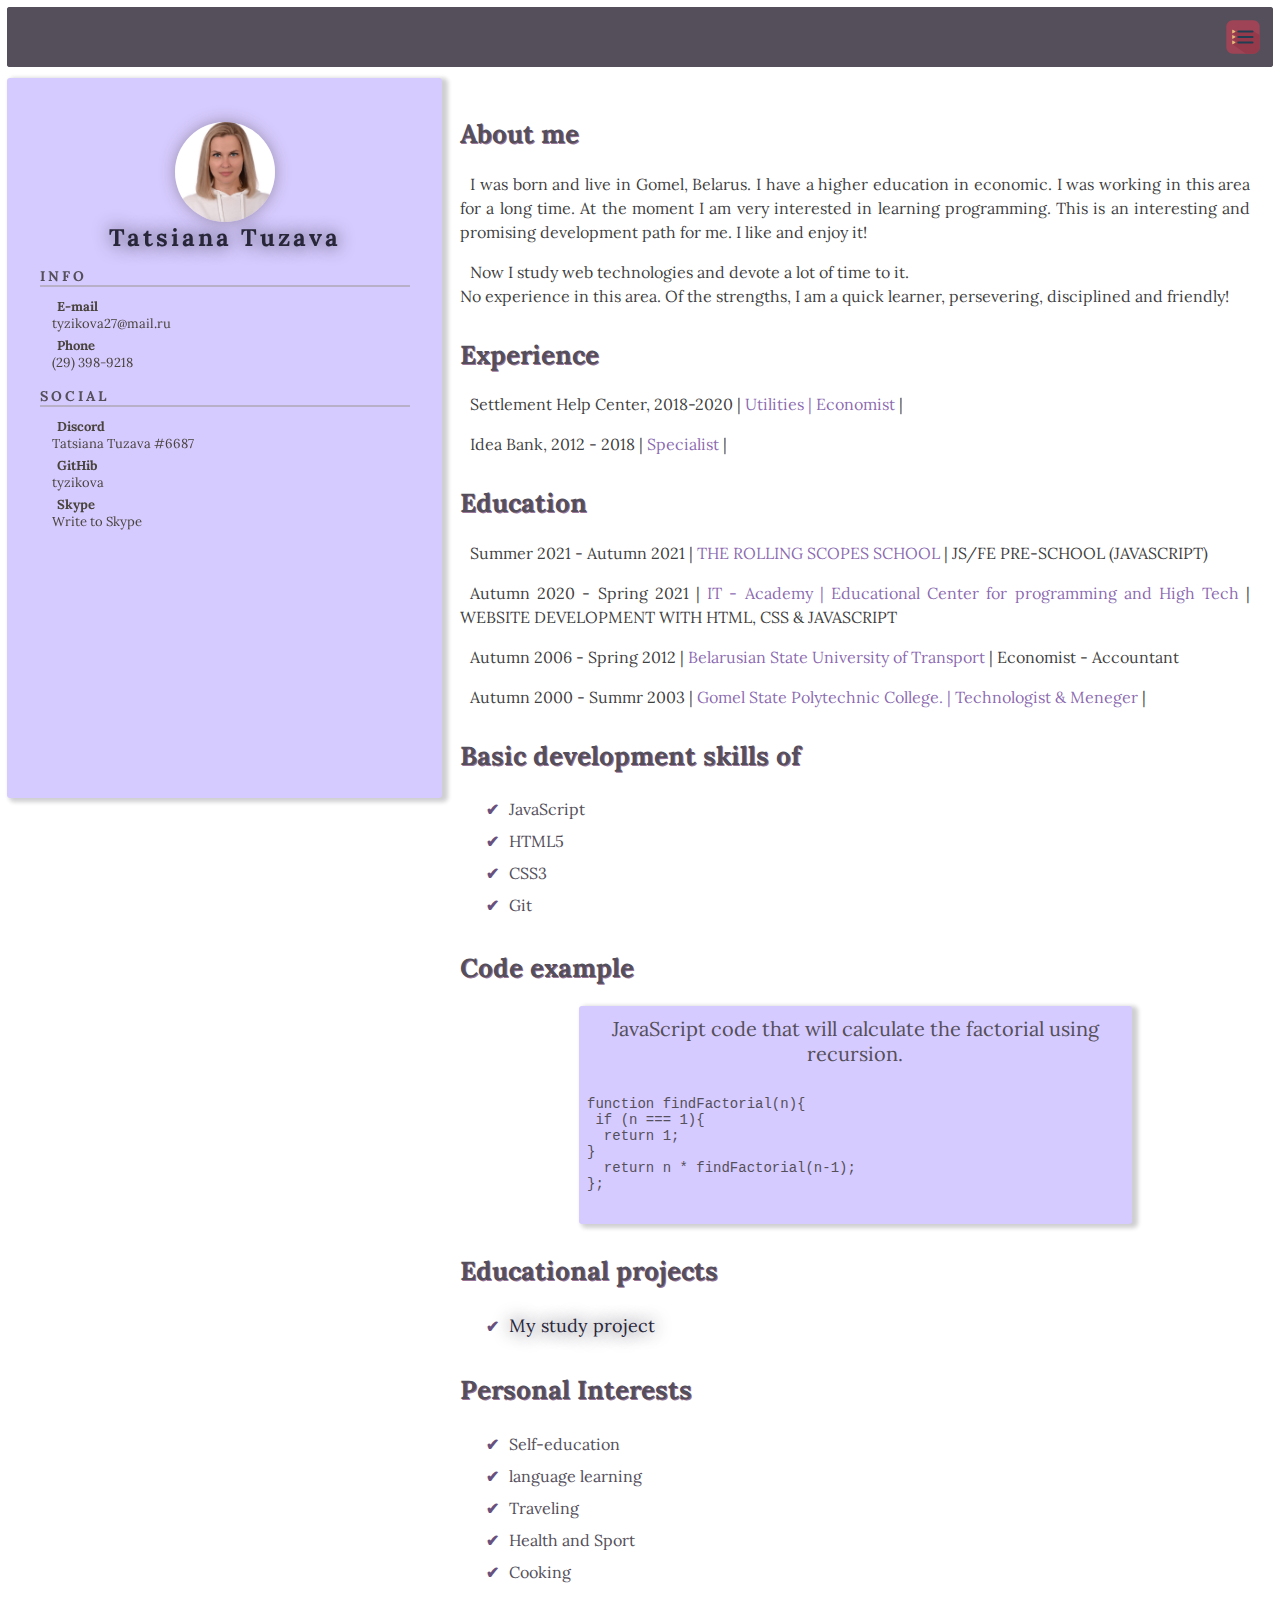
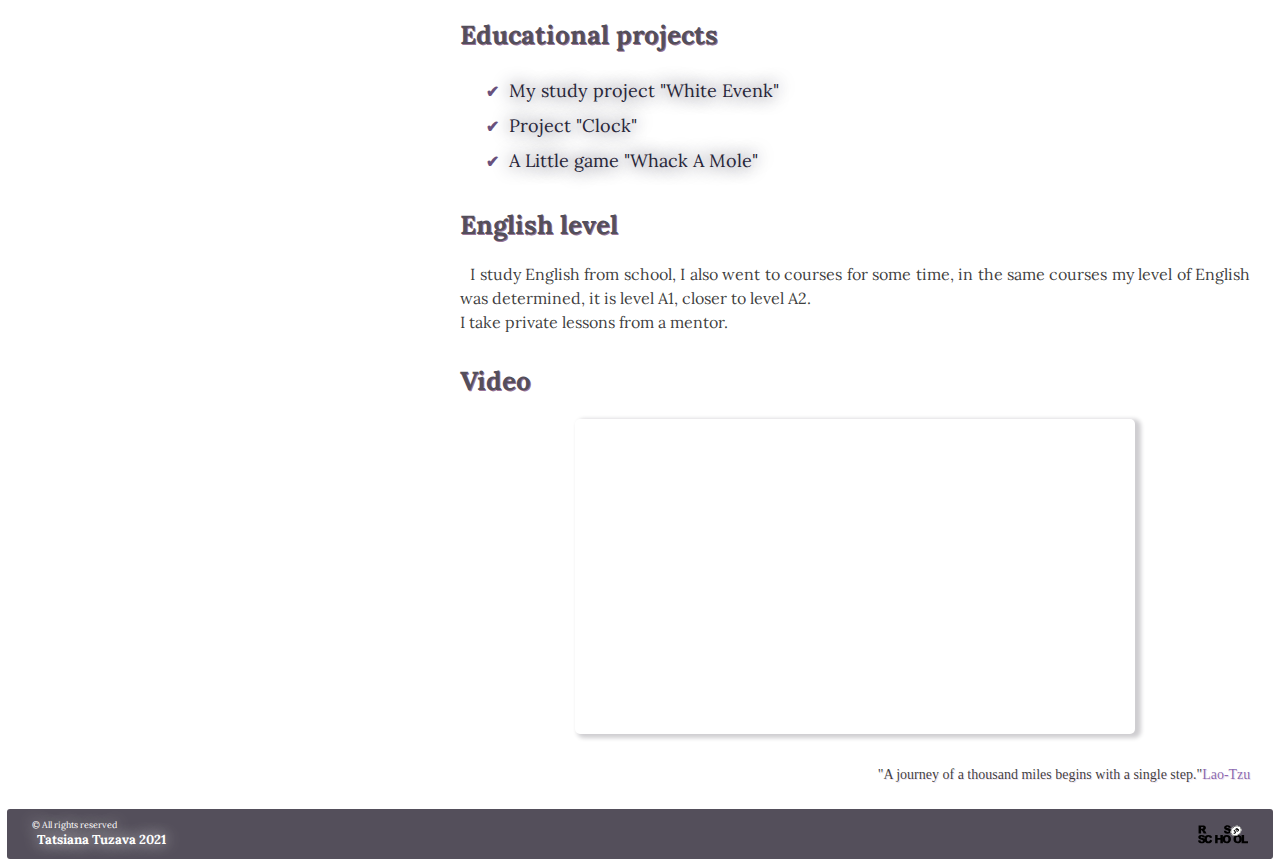
==== index.html @ abd06f8c "Merge pull request #10 from tyzikova/cv-html-css" ====
<!DOCTYPE html>
<html lang="en">
<head>
    <meta charset="UTF-8">
    <meta name="viewport" content="width=device-width, initial-scale=1.0">
	<link rel="icon" href="https://faviconka.ru/ico/1/faviconka.ru_1_140748.ico">
    <link rel="stylesheet" href="https://use.fontawesome.com/releases/v5.4.2/css/all.css" 
    integrity="sha384-/rXc/GQVaYpyDdyxK+ecHPVYJSN9bmVFBvjA/9eOB+pb3F2w2N6fc5qB9Ew5yIns" crossorigin="anonymous">
    <link href='https://fonts.googleapis.com/css?family=Lora:400,700,400italic/Open+Sans:300,400,500,700/Waiting+for+the+Sunrise/Shadows+Into+Light' rel='stylesheet' type='text/css'>
    <link rel="stylesheet" type="text/css" href="css/styles.css">
    <title>Tatsiana Tuzava</title>
</head> 
<body>
	<header>
	<div class="header-section">
		<nav class="nav header-nav">
			<input id="menu-toggle" type="checkbox" />
			<label class="menu-btn" for="menu-toggle">
				<img src="image/menu.svg" alt="menu">
			</label>
            <ul>
                <li><a href="#about">About me</a></li>
                <li><a href="#experience">Experience</a></li>
                <li><a href="#education">Education</a></li>
                <li><a href="#skills">Skills</a></li>
                <li><a href="#code">Code</a></li>
                <li><a href="#level">English level</a></li>
            </ul>
        </nav>
	</div>
    </header>
<main id="about">
<div class="left">
    <div class="name-hero">
    <div class="me-img"></div>
    <div class="name-text">
        <h1>Tatsiana <em>Tuzava</em></h1>
        <h3>Info</h3>
        <ul>
          <li><i class="fas fa-envelope-open"></i> <b>E-mail</b><br><a href="mailto:tyzikova27@mail.ru">tyzikova27@mail.ru</a></li> 
          <li><i class="fas fa-phone"></i> <b>Phone</b><br><a href="tel:+375293989218">(29) 398-9218</a></li>
        </ul>
        <h3>Social</h3>
        <ul>
          <li><i class="fab fa-discord"></i> <b>Discord</b><br>Tatsiana Tuzava #6687</li> 
          <li><i class="fab fa-github"></i> <b>GitHib</b><br><a href="https://github.com/tyzikova" target="blanc">tyzikova</a></li>
          <li><i class="fab fa-skype"></i> <b>Skype</b><br><a href="Skype:(tyzikova27)?(chat)">Write to Skype</a></li>
        </ul>
    </div>
    </div>
	
</div>
 <div class="right">
    <div class="inner">
      <section>
        <h2>About me</h2>
        <p>I was born and live in Gomel, Belarus. I have a higher education in economic. 
        I was working in this area for a long time.  At the moment I am very interested in learning programming. 
        This is an interesting and promising development path for me. I like and enjoy it!</p>
        <p>Now I study web technologies and devote a lot of time to it.<br> 
        No experience in this area. Of the strengths, I am a quick learner, persevering, disciplined and friendly!</p>
      </section>
      <section>
        <h2 id="experience">Experience</h2>
        <p>Settlement Help Center, 2018-2020 | <em> Utilities | Economist</em> |</p>
        <p>Idea Bank, 2012 - 2018 | <em> Specialist </em> |</p>
      </section> 
      <section>
        <h2 id="education">Education</h2>
		<p>Summer 2021 - Autumn 2021 | <em> THE ROLLING SCOPES SCHOOL </em> | JS/FE PRE-SCHOOL (JAVASCRIPT)</p>
        <p>Autumn 2020 - Spring 2021 | <em> IT - Academy | Educational Center for programming and High Tech </em> | WEBSITE DEVELOPMENT WITH HTML, CSS & JAVASCRIPT</p>
        <p>Autumn 2006 - Spring 2012 | <em>Belarusian State University of Transport </em> | Economist - Accountant</p>
        <p>Autumn 2000 - Summr 2003 | <em>Gomel State Polytechnic College. | Technologist & Meneger </em> | </p>
      </section>
      <section>
        <h2 id="skills">Basic development skills of</h2>
          <ul class="skill-set">
            <li>JavaScript</li>
            <li>HTML5</li>  
            <li>CSS3</li>
            <li>Git</li>
      </ul>      
      </section>
      <section>
      <h2 id="code">Code example</h2>
      <div class="codeExample">JavaScript code that will calculate the factorial using recursion.
        <pre>
     <code>
 function findFactorial(n){
  if (n === 1){
   return 1;
 }
   return n * findFactorial(n-1);
 };
        </code>
        </pre>
       </div>
      </section>
      <section>
        <h2>Educational projects</h2>
        <ul class="skill-set">
          <li><a href='https://tyzikova.github.io/FD-1_Tatsiana_Tuzava/WhiteEvenk/primary.html' target="blank" style='font-size: 18px; color:#282639; text-shadow: 0 0 17px;'>My study project</a></li>
        </ul>
      </section>
      <section>
        <h2>Personal Interests</h2>
          <ul class="skill-set">
            <li>Self-education</li>
            <li>language learning</li>
            <li>Traveling</li>
            <li>Health and Sport</li>
            <li>Cooking</li>
        </ul>
      </section>
	  <section>
        <h2>Educational projects</h2>
        <ul class="skill-set">
          <li><a href="https://tyzikova.github.io/FD-1_Tatsiana_Tuzava/WhiteEvenk/primary.html" target="blanc" style='font-size: 18px; color:#282639; text-shadow: 0 0 17px;'>My study project "White Evenk"</a></li>
		      <li><a href="https://rolling-scopes-school.github.io/tyzikova-JSFEPRESCHOOL/js-clock/" target="blanc" style='font-size: 18px; color:#282639; text-shadow: 0 0 17px;'>Project "Clock"</a></li>
		      <li><a href="https://rolling-scopes-school.github.io/tyzikova-JSFEPRESCHOOL/whack-a-mole/" target="blanc" style='font-size: 18px; color:#282639; text-shadow: 0 0 17px;'>A Little game "Whack A Mole"</a></li>
        </ul>
      </section>
      <section>
        <h2>English level</h2>
        <p>I study English from school, I also went to courses for some time,
        in the same courses my level of English was determined,
        it is level A1, closer to level A2.<br>
        I take private lessons from a mentor.</p>
      </section>
	  <section>
	  <h2>Video</h2>
	  <div class="container-video">
		<iframe width="560" height="315" src="https://www.youtube-nocookie.com/embed/6H2oUVb-5PY" title="YouTube video player" allow="accelerometer; autoplay; clipboard-write; encrypted-media; gyroscope; picture-in-picture" allowfullscreen></iframe>
	</div>
	  </section>
      <div id="level" class="handmade">
        <p>"A journey of a thousand miles begins with a single step."<em>Lao-Tzu</em></p>
      </div>
    </div>
  </div>
  </main>
  <footer>
      <div class="footerLink">&copy; All rights reserved<br> <i class="fab fa-github"></i><a href="https://github.com/tyzikova" target="blank">Tatsiana Tuzava 2021</a></div>
      <div class="footerLogo"><a href="https://rs.school/js" target="blank"><img src="image/rs_school_js.svg" alt="rsscool"></a></div>
    </footer>
</body>
</html>
---- css/styles.css ----
html{
	scroll-behavior: smooth;
}
body{
	margin: 0 auto;
	color: rgb(84, 79, 91);
	font-family: Lora, serif;
	padding: 7px;
}
header{
	height: 60px;
	position: sticky;
	top: 0;
	z-index: 1;
	background-color: rgb(84, 79, 91);
	border-radius: 3px;
	margin-bottom: 10px;
}
.header-section{
	display: flex;
	justify-content: flex-end;
	padding: 5px 10px;
	background-color: rgb(84, 79, 91);
	border-radius: 3px;
	height: 50px;
	align-items: center;
}
.header-nav{
    max-width: 62%;
    width: 100%;
	display: flex;
	justify-content: flex-end;
}
#menu-toggle{
  display: none;
}
.menu-btn{
  display: none;
}
.header-nav > ul{
    justify-content: flex-end;
}
li{
    list-style: none;
	margin: 0 20px;
}
.nav ul{
    display: flex;
    padding: 0;
	margin: 0;
}
.header-nav > ul > li{
    display: flex;
    align-items: center;
}
.nav > ul > li > a{
    text-decoration: none;
    color: #FFFFFF;
    font-style: normal;
    font-weight: 200;
    font-size: 18px;
    line-height: 50px;
    letter-spacing: 2px;
    transition: 1s;
}
.nav > ul > li > a:hover{
    color: rgba(144, 110, 178, 0.64);
    cursor: pointer;
}
main{
	display: flex;
	flex-wrap: nowrap;
}
h1{
	color: rgba(0,0,0,.75);
	text-shadow: 0 0 15px;
	font-family: Lora, serif;
	margin: 0;
}
h2{
	text-shadow: 1px 1px 0 rgba(121, 73, 118, 0.75);
}
h3{
	border-bottom: 2px solid #96928e7a;
	letter-spacing: 3px;
	text-transform: uppercase;
	font-family: Lora, serif;
	margin-bottom: -5px;
}
a{
	font-size: 14px;
	text-decoration: none;
	color: #48433D;
	cursor: pointer;
}
a:hover{
	color: #220554;
	font-weight: bold;
}
i{
	margin-right: 5px;
}
.left{
	background-color: #d6cbfe;
	box-shadow: 4px 2px 4px 2px rgba(14, 10, 27, 0.2);
	border-radius: 3px;
	height: 80%;
	top: 78px;
	min-width: 255px;
	width: 34%;
}
.right{
	height: 97%;
	width: 64%;
	margin-left: 35%;
}
.name-hero{
	display: flex;
	flex-direction: column;
	margin: 10% auto;
}
.name-text ul li{
	margin-left: -28px;
	margin-bottom: 5px;
	color: #48433D;
	list-style: none;
}
.me-img{
	background-image: url(../image/imgP.jpg);
	background-size: cover;
  	background-position: center center;
	background-repeat: no-repeat;
	border-radius: 100%;
	box-shadow: 0 0 1rem rgba(66, 52, 52, 0.4);
	height: 100px;
	width: 100px;
	margin: 0 auto;
	transition: 1.2s;
	cursor: pointer;
}
.name-hero h1{
	font-family:Lora, sans-serif;
	text-align: center;
	color: #282639;
	text-shadow: 0 0 17px;
	letter-spacing: 3px;
}
.name-hero h1 em{
	font-style: normal;
	font-weight: 700;
	font-family: Lora, sans-serif;
}
.name-hero .name-text{
	margin: 0 auto;
	width: 85%;
}
.inner{
	margin: 0 auto;
	max-width: 975px;
	padding: 10px;
}
.inner h2{
	font-size: 26px;
}
.inner p{
	color:rgba(0,0,0,.77);
	font-size: 16px;
	line-height: 1.5;
}
.inner p em{
	color: rgba(73, 14, 131, 0.64);
	font-style:normal;
}
.inner section{
	margin: 30px auto;
	color: inherit;
}
.inner section p{
	text-indent: 10px;
	text-align: justify;
}
.skill-set {
    padding:0;
    list-style: none;
}
.skill-set li{
    padding:6px;
}
.skill-set li:before {
    padding-right:10px;
    font-weight: bold;
    color: #69517d;
    content: "\2714";
    transition-duration: 0.5s;
}
.skill-set li:hover:before {
    color: #f0a441;
    content: "\2714";
} 
.codeExample{
	width: 70%;
	margin: 0 auto;
	background-color: #d6cbfe;
	box-shadow: 4px 2px 4px 2px rgba(14, 10, 27, 0.2);
	text-align: center;
	padding-top: 10px;
	font-size: 20px;
	border-radius: 3px;
}
.codeExample pre{
	text-align: justify;
	font-size: 14px;
	overflow: auto;
}
.container-video{
	display: flex;
	justify-content: center;
}
.container-video > iframe{
	box-shadow: 4px 2px 4px 2px rgba(14, 10, 27, 0.2);
	border-radius: 5px;
	border: none;
}
.handmade p{
	font-size: 14px;
	font-family: Georgia, 'Times New Roman', Times, serif;
	text-align: end;
	text-shadow: 1px 1px 0 rgba(230, 209, 231, 0.67);
}
footer{
	display: flex;
	justify-content: space-between;
	padding: 5px 25px;
	background-color: rgb(84, 79, 91);
	border-radius: 3px;
	height: 40px;
	align-items: center;
}
.footerLink{
	color:#ffffff;
	font-size: xx-small;
	font-family: Lora, sans-serif;
	text-shadow: 0 0 15px;
}
.footerLink a{
	color:#ffffff;
	font-weight: 700;
	font-family: Lora, sans-serif;
	text-shadow: 0 0 15px;
}
.footerLink > i{
	font-size: 14px;
	color:#ffffff;
	text-shadow: 0 0 15px;
}
.footerLogo img{
	width: 50px;
	height: 50px;
	padding-top: 5px;
}

@media screen and (max-width: 1375px){
.menu-btn{
	display: flex;
	align-items: center;
	justify-content: center;
	position: absolute;
	top: 5px;
	right: 5px;
	width: 50px;
	height: 50px;
	cursor: pointer;
	z-index: 1;	
	}
.menu-btn img{
	width: 50px;
}
.nav ul{
	display: block;
	position: fixed;
	visibility: hidden;
	top: 0;
	right: -100%;
	width: 175px;
	margin: 0;
	padding: 20px 0;
	list-style: none;
	background-color: rgb(84, 79, 91);
	transition-duration: .5s;
}
#menu-toggle:checked ~ ul{
  visibility: visible;
  right: 0;
  opacity: .8;
	}
}
@media screen and (min-width: 770px) {
.name-text h3{
	font-size: 14px;
}
.name-text h1{
	font-size: 24px;
	}
.left{
	position: fixed;
	}
.name-text li, a{
	font-size: 13px;
}
}
@media screen and (max-width: 770px) {
main{
	flex-wrap: wrap;
	justify-content: center;
}
.left{
	width: 100%;
	min-height: 655px;
}
.right{
	width: 100%;
	margin-left: 0;
}
h3{
	margin-bottom: 20px;
}
.me-img{
	width: 200px;
	height: 200px;
	margin-top: 10px;
}
.name-text li, a{
	font-size: 16px;
}
.handmade {
	text-align: end;
	margin-top: 20px;
}
.handmade em {
	font-family: Lora, cursive;
	font-size: 14px;
	margin-left: 15px;
}
.name-text ul li{
		font-size: 14px;
		margin-bottom: 10px;
	}
.video-content{
	display: none;
	}
}
@media screen and (max-width: 600px) {
.container-video > iframe{
	width: 400px;
	height: 215px;
}
}
@media screen and (max-width: 455px) {
.codeExample{
	width: 100%;
	}
.container-video > iframe{
	width: 315px;
	height: 165px;
}
}
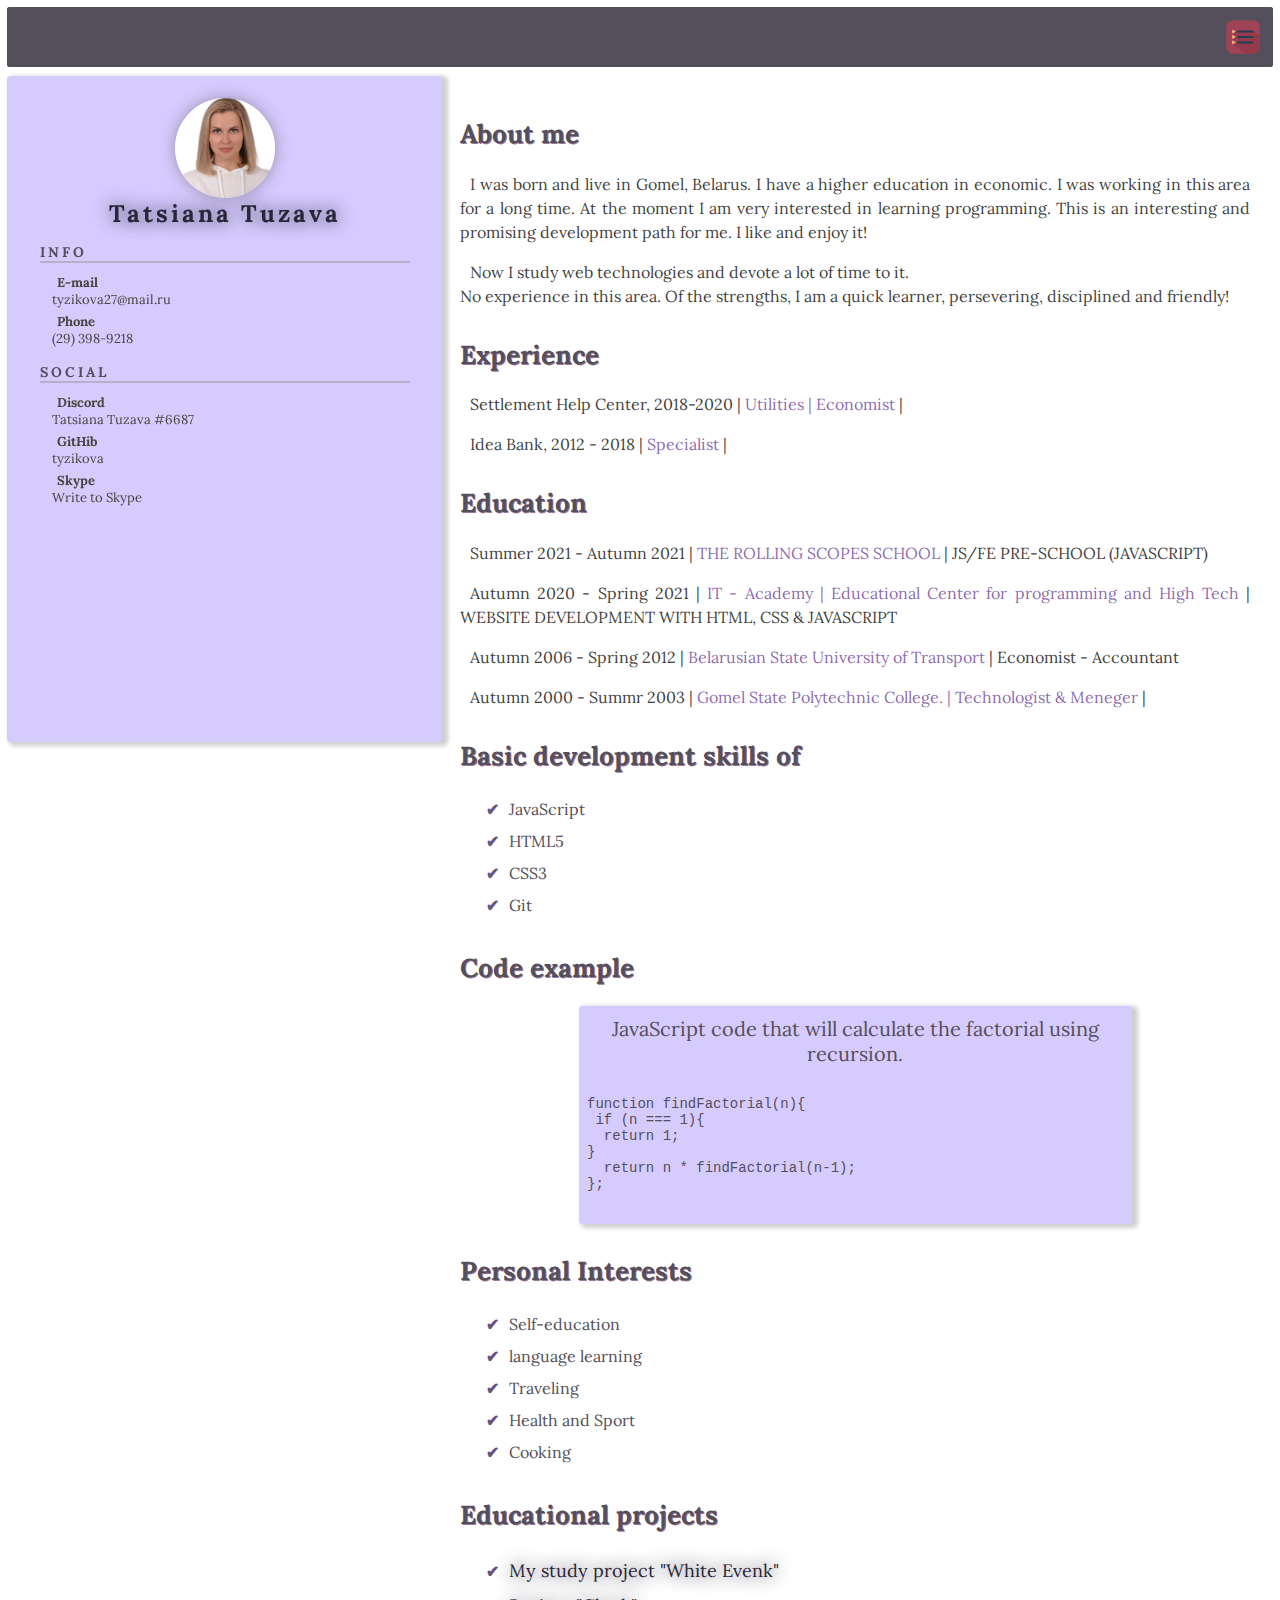
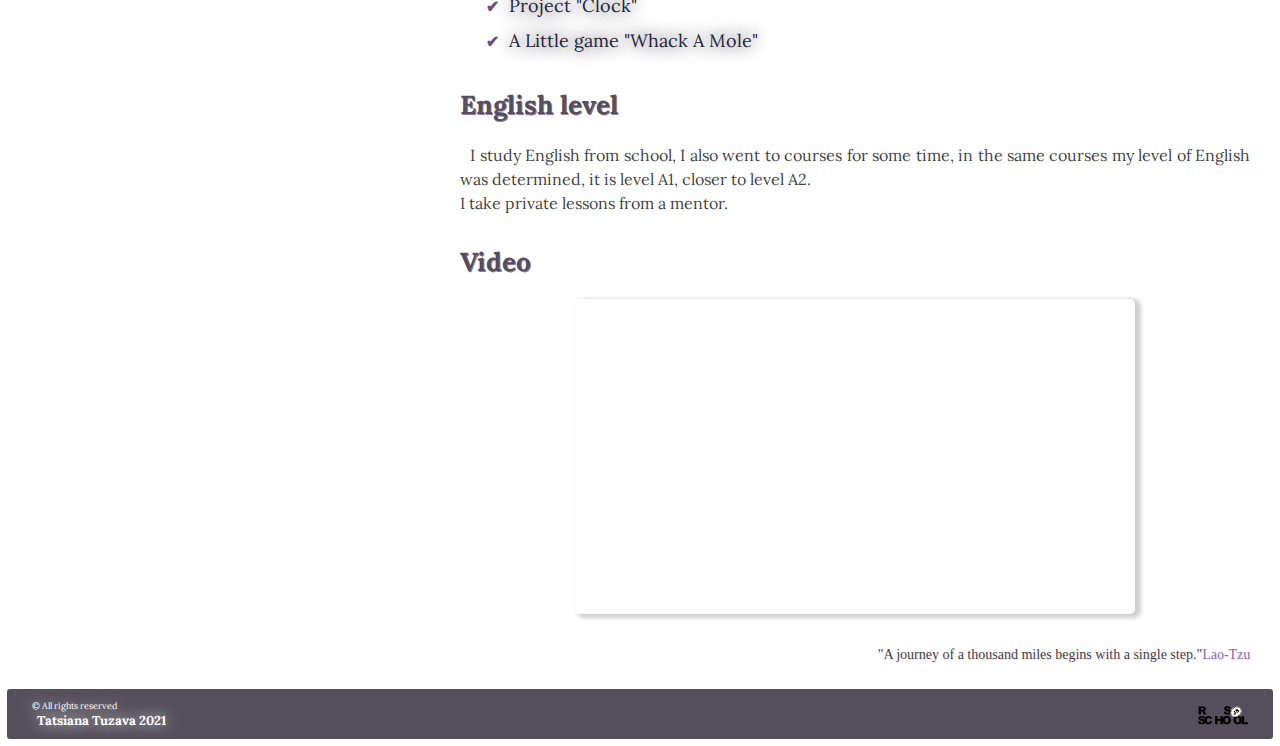
==== commit 83e56b3a: "Update index.html" ====
--- a/index.html
+++ b/index.html
@@ -97,12 +97,6 @@
        </div>
       </section>
       <section>
-        <h2>Educational projects</h2>
-        <ul class="skill-set">
-          <li><a href='https://tyzikova.github.io/FD-1_Tatsiana_Tuzava/WhiteEvenk/primary.html' target="blank" style='font-size: 18px; color:#282639; text-shadow: 0 0 17px;'>My study project</a></li>
-        </ul>
-      </section>
-      <section>
         <h2>Personal Interests</h2>
           <ul class="skill-set">
             <li>Self-education</li>
--- a/css/styles.css
+++ b/css/styles.css
@@ -104,8 +104,8 @@
 	background-color: #d6cbfe;
 	box-shadow: 4px 2px 4px 2px rgba(14, 10, 27, 0.2);
 	border-radius: 3px;
-	height: 80%;
-	top: 78px;
+	height: 74%;
+	top: 76px;
 	min-width: 255px;
 	width: 34%;
 }
@@ -117,7 +117,7 @@
 .name-hero{
 	display: flex;
 	flex-direction: column;
-	margin: 10% auto;
+	margin: 5% auto;
 }
 .name-text ul li{
 	margin-left: -28px;
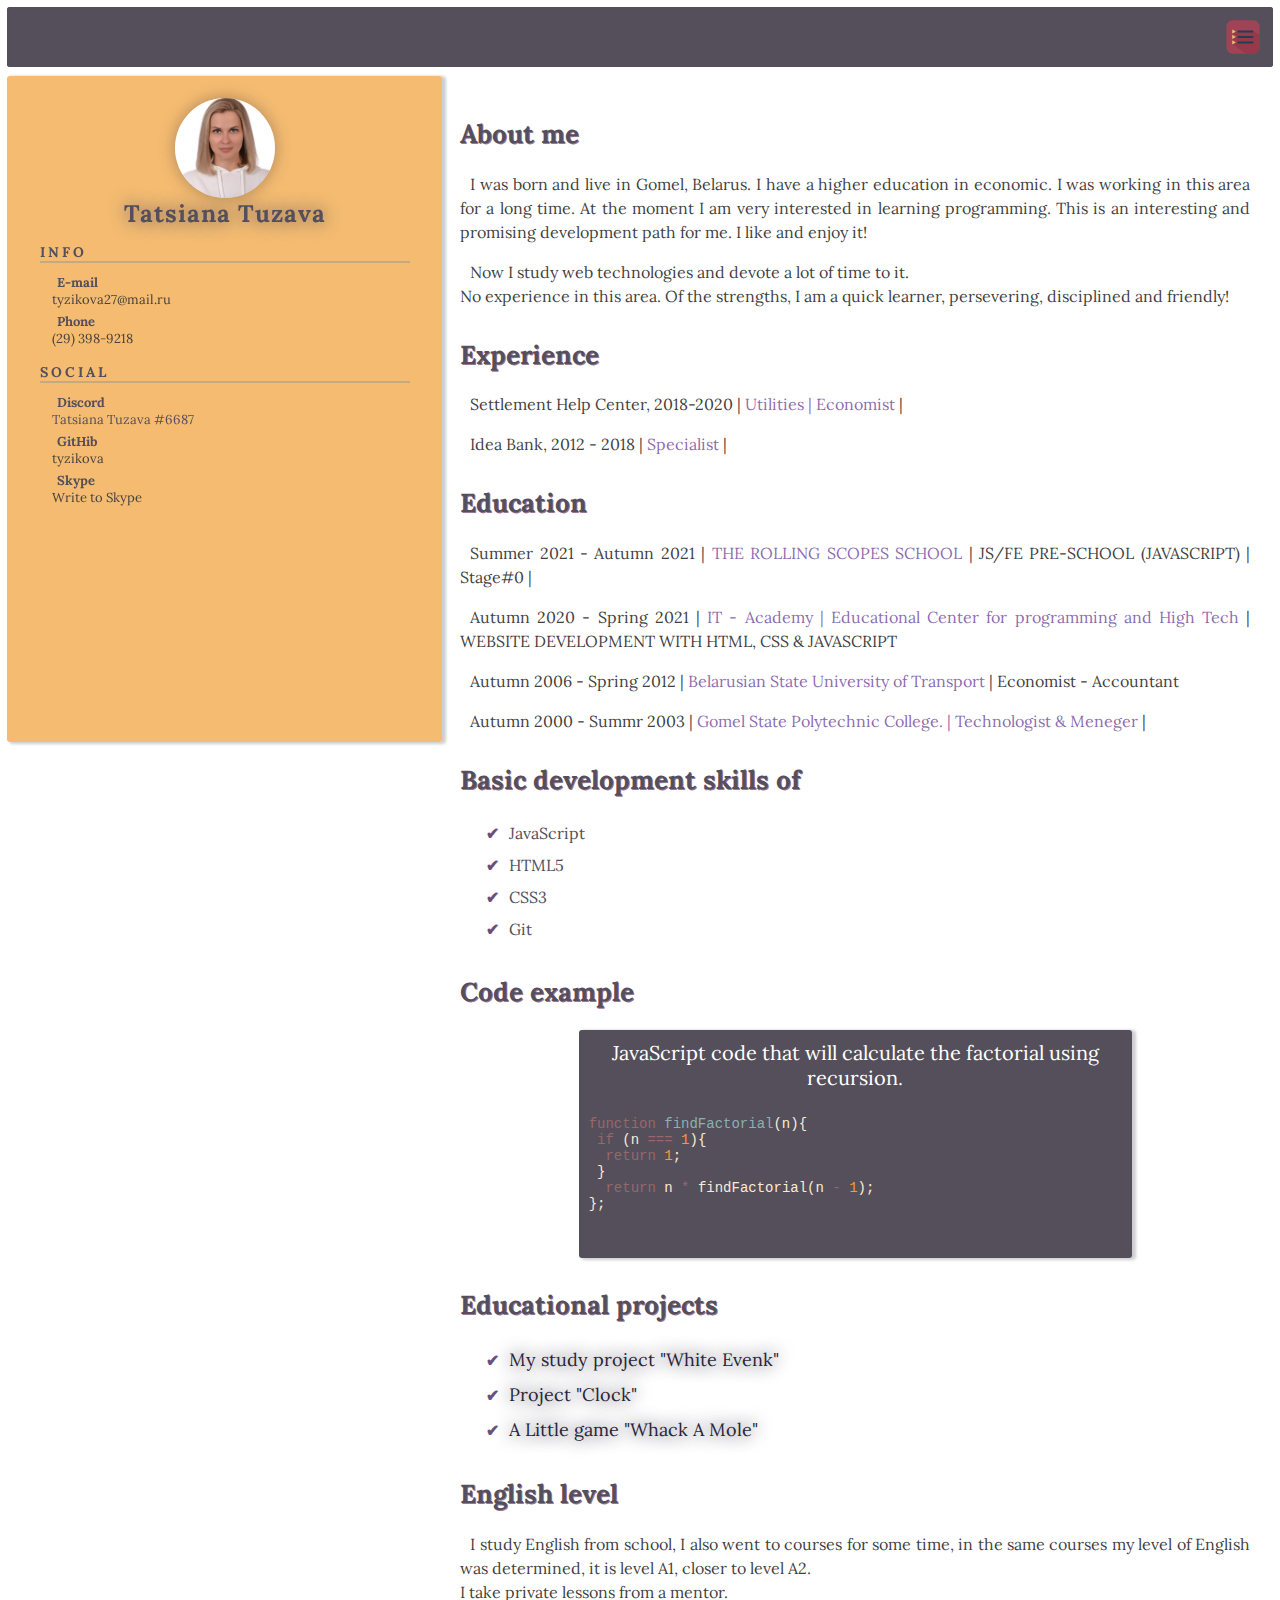
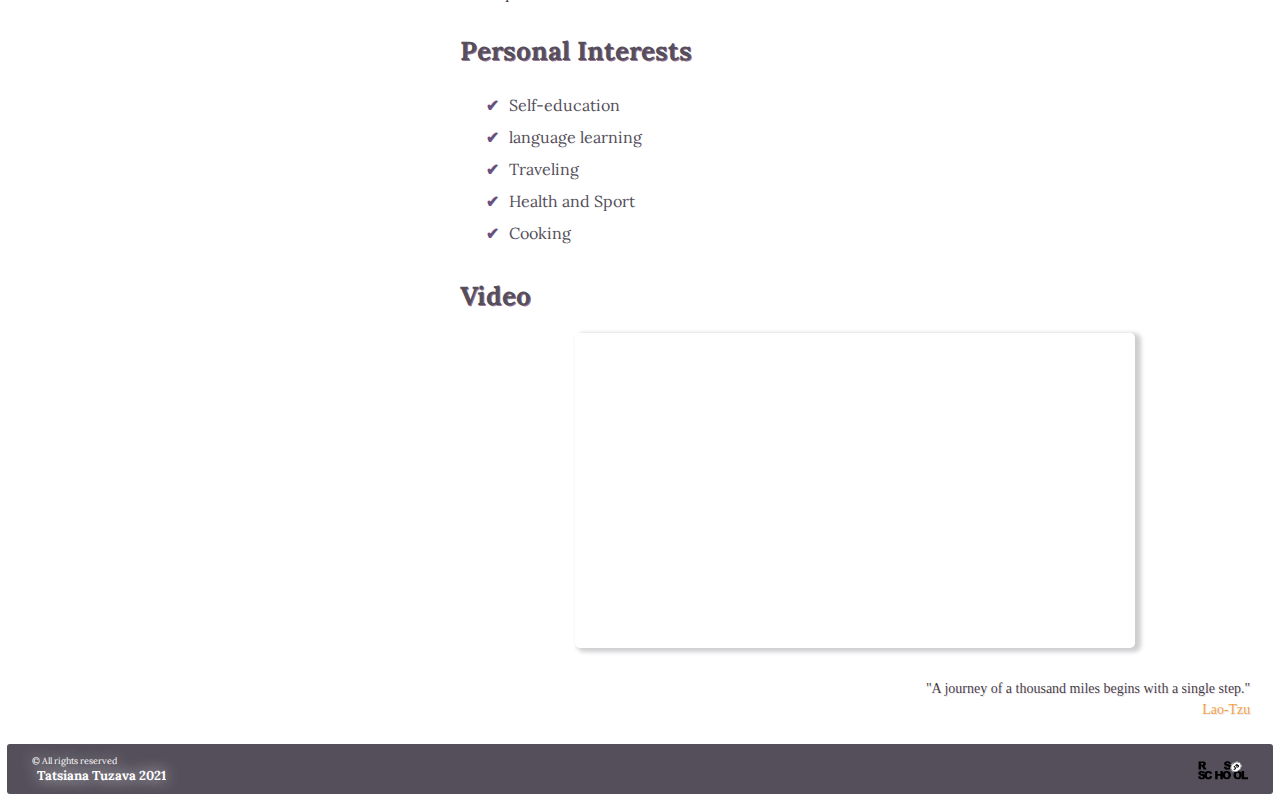
==== commit 9f434124: "feat: add new styles for code light" ====
--- a/index.html
+++ b/index.html
@@ -3,11 +3,11 @@
 <head>
     <meta charset="UTF-8">
     <meta name="viewport" content="width=device-width, initial-scale=1.0">
-	<link rel="icon" href="https://faviconka.ru/ico/1/faviconka.ru_1_140748.ico">
     <link rel="stylesheet" href="https://use.fontawesome.com/releases/v5.4.2/css/all.css" 
     integrity="sha384-/rXc/GQVaYpyDdyxK+ecHPVYJSN9bmVFBvjA/9eOB+pb3F2w2N6fc5qB9Ew5yIns" crossorigin="anonymous">
     <link href='https://fonts.googleapis.com/css?family=Lora:400,700,400italic/Open+Sans:300,400,500,700/Waiting+for+the+Sunrise/Shadows+Into+Light' rel='stylesheet' type='text/css'>
     <link rel="stylesheet" type="text/css" href="css/styles.css">
+	
     <title>Tatsiana Tuzava</title>
 </head> 
 <body>
@@ -67,7 +67,7 @@
       </section> 
       <section>
         <h2 id="education">Education</h2>
-		<p>Summer 2021 - Autumn 2021 | <em> THE ROLLING SCOPES SCHOOL </em> | JS/FE PRE-SCHOOL (JAVASCRIPT)</p>
+		<p>Summer 2021 - Autumn 2021 | <em> THE ROLLING SCOPES SCHOOL </em> | JS/FE PRE-SCHOOL (JAVASCRIPT) | Stage#0 |</p>
         <p>Autumn 2020 - Spring 2021 | <em> IT - Academy | Educational Center for programming and High Tech </em> | WEBSITE DEVELOPMENT WITH HTML, CSS & JAVASCRIPT</p>
         <p>Autumn 2006 - Spring 2012 | <em>Belarusian State University of Transport </em> | Economist - Accountant</p>
         <p>Autumn 2000 - Summr 2003 | <em>Gomel State Polytechnic College. | Technologist & Meneger </em> | </p>
@@ -84,27 +84,15 @@
       <section>
       <h2 id="code">Code example</h2>
       <div class="codeExample">JavaScript code that will calculate the factorial using recursion.
-        <pre>
-     <code>
- function findFactorial(n){
-  if (n === 1){
-   return 1;
+        <pre><code data-language="javascript">
+function findFactorial(n){
+ if (n === 1){
+  return 1;
  }
-   return n * findFactorial(n-1);
- };
-        </code>
-        </pre>
+  return n * findFactorial(n - 1);
+};
+        </code></pre>
        </div>
-      </section>
-      <section>
-        <h2>Personal Interests</h2>
-          <ul class="skill-set">
-            <li>Self-education</li>
-            <li>language learning</li>
-            <li>Traveling</li>
-            <li>Health and Sport</li>
-            <li>Cooking</li>
-        </ul>
       </section>
 	  <section>
         <h2>Educational projects</h2>
@@ -122,13 +110,23 @@
         I take private lessons from a mentor.</p>
       </section>
 	  <section>
+        <h2>Personal Interests</h2>
+          <ul class="skill-set">
+            <li>Self-education</li>
+            <li>language learning</li>
+            <li>Traveling</li>
+            <li>Health and Sport</li>
+            <li>Cooking</li>
+        </ul>
+      </section>
+	  <section>
 	  <h2>Video</h2>
 	  <div class="container-video">
 		<iframe width="560" height="315" src="https://www.youtube-nocookie.com/embed/6H2oUVb-5PY" title="YouTube video player" allow="accelerometer; autoplay; clipboard-write; encrypted-media; gyroscope; picture-in-picture" allowfullscreen></iframe>
 	</div>
 	  </section>
       <div id="level" class="handmade">
-        <p>"A journey of a thousand miles begins with a single step."<em>Lao-Tzu</em></p>
+        <p>"A journey of a thousand miles begins with a single step."<br><em>Lao-Tzu</em></p>
       </div>
     </div>
   </div>
@@ -137,5 +135,6 @@
       <div class="footerLink">&copy; All rights reserved<br> <i class="fab fa-github"></i><a href="https://github.com/tyzikova" target="blank">Tatsiana Tuzava 2021</a></div>
       <div class="footerLogo"><a href="https://rs.school/js" target="blank"><img src="image/rs_school_js.svg" alt="rsscool"></a></div>
     </footer>
+	<script src="rainbow-custom.min.js"></script>
 </body>
 </html>
--- a/css/styles.css
+++ b/css/styles.css
@@ -101,8 +101,8 @@
 	margin-right: 5px;
 }
 .left{
-	background-color: #d6cbfe;
-	box-shadow: 4px 2px 4px 2px rgba(14, 10, 27, 0.2);
+	background-color: #f0a441bf;
+	box-shadow: 3px 1px 3px 1px rgba(14, 10, 27, 0.2);
 	border-radius: 3px;
 	height: 74%;
 	top: 76px;
@@ -122,7 +122,7 @@
 .name-text ul li{
 	margin-left: -28px;
 	margin-bottom: 5px;
-	color: #48433D;
+	color: rgb(84, 79, 91);
 	list-style: none;
 }
 .me-img{
@@ -141,9 +141,9 @@
 .name-hero h1{
 	font-family:Lora, sans-serif;
 	text-align: center;
-	color: #282639;
+	color: rgb(84, 79, 91);
 	text-shadow: 0 0 17px;
-	letter-spacing: 3px;
+	letter-spacing: 1px;
 }
 .name-hero h1 em{
 	font-style: normal;
@@ -200,18 +200,21 @@
 .codeExample{
 	width: 70%;
 	margin: 0 auto;
-	background-color: #d6cbfe;
-	box-shadow: 4px 2px 4px 2px rgba(14, 10, 27, 0.2);
+	background-color: rgb(84, 79, 91);
+	box-shadow: 3px 1px 3px 1px rgba(14, 10, 27, 0.2);
+	color:#ffffff;
 	text-align: center;
 	padding-top: 10px;
 	font-size: 20px;
 	border-radius: 3px;
+	overflow: hidden;
 }
 .codeExample pre{
 	text-align: justify;
 	font-size: 14px;
 	overflow: auto;
 }
+
 .container-video{
 	display: flex;
 	justify-content: center;
@@ -226,6 +229,9 @@
 	font-family: Georgia, 'Times New Roman', Times, serif;
 	text-align: end;
 	text-shadow: 1px 1px 0 rgba(230, 209, 231, 0.67);
+}
+.handmade p em{
+	color: #f0a441;
 }
 footer{
 	display: flex;
@@ -258,7 +264,24 @@
 	height: 50px;
 	padding-top: 5px;
 }
-
+@keyframes fade-in{
+	0%{opacity:0}
+	100%{opacity:1}
+	}
+@keyframes fade{
+	10%{transform:scale(1, 1)}
+	35%{transform:scale(1, 1.7)}
+	40%{transform:scale(1, 1.7)}
+	50%{opacity:1}
+	60%{transform:scale(1, 1)}
+	100%{transform:scale(1, 1);
+	opacity:0}
+	}
+[data-language] code,[class^="lang"] code,pre [data-language],pre [class^="lang"]{
+	opacity:0;
+	-ms-filter:"progid:DXImageTransform.Microsoft.Alpha(Opacity=100)";
+	animation:fade-in 50ms ease-in-out 2s forwards}[data-language] code.rainbow,[class^="lang"] code.rainbow,pre [data-language].rainbow,pre [class^="lang"].rainbow{animation:none;
+	transition:opacity 50ms ease-in-out}[data-language] code.loading,[class^="lang"] code.loading,pre [data-language].loading,pre [class^="lang"].loading{animation:none}[data-language] code.rainbow-show,[class^="lang"] code.rainbow-show,pre [data-language].rainbow-show,pre [class^="lang"].rainbow-show{opacity:1}pre{position:relative}pre.loading .preloader div{animation-play-state:running}pre.loading .preloader div:nth-of-type(1){background:#0081f5;animation:fade 1.5s 300ms linear infinite}pre.loading .preloader div:nth-of-type(2){background:#5000f5;animation:fade 1.5s 438ms linear infinite}pre.loading .preloader div:nth-of-type(3){background:#9000f5;animation:fade 1.5s 577ms linear infinite}pre.loading .preloader div:nth-of-type(4){background:#f50419;animation:fade 1.5s 715ms linear infinite}pre.loading .preloader div:nth-of-type(5){background:#f57900;animation:fade 1.5s 853ms linear infinite}pre.loading .preloader div:nth-of-type(6){background:#f5e600;animation:fade 1.5s 992ms linear infinite}pre.loading .preloader div:nth-of-type(7){background:#00f50c;animation:fade 1.5s 1130ms linear infinite}pre .preloader{position:absolute;top:12px;left:10px}pre .preloader div{width:12px;height:12px;border-radius:4px;display:inline-block;margin-right:4px;opacity:0;animation-play-state:paused;animation-fill-mode:forwards}pre{background-color:#000;word-wrap:break-word;margin:0px;padding:10px;color:#fff;font-size:14px;margin-bottom:20px}pre,code{font-family:'Monaco', 'Menlo', courier, monospace}pre{background-color:rgb(84, 79, 91);color:#fbebd4}pre .comment{color:#a57a4c}pre .variable.global,pre .variable.class,pre .variable.instance{color:#dc3958}pre .constant.numeric,pre .constant.language,pre .constant.hex-color,pre .keyword.unit{color:#f79a32}pre .constant,pre .entity,pre .entity.class,pre .support{color:#f06431}pre .constant.symbol,pre .string{color:#889b4a}pre .entity.function,pre .support.css-property,pre .selector{color:#8ab1b0}pre .keyword,pre .storage{color:#98676a}
 @media screen and (max-width: 1375px){
 .menu-btn{
 	display: flex;
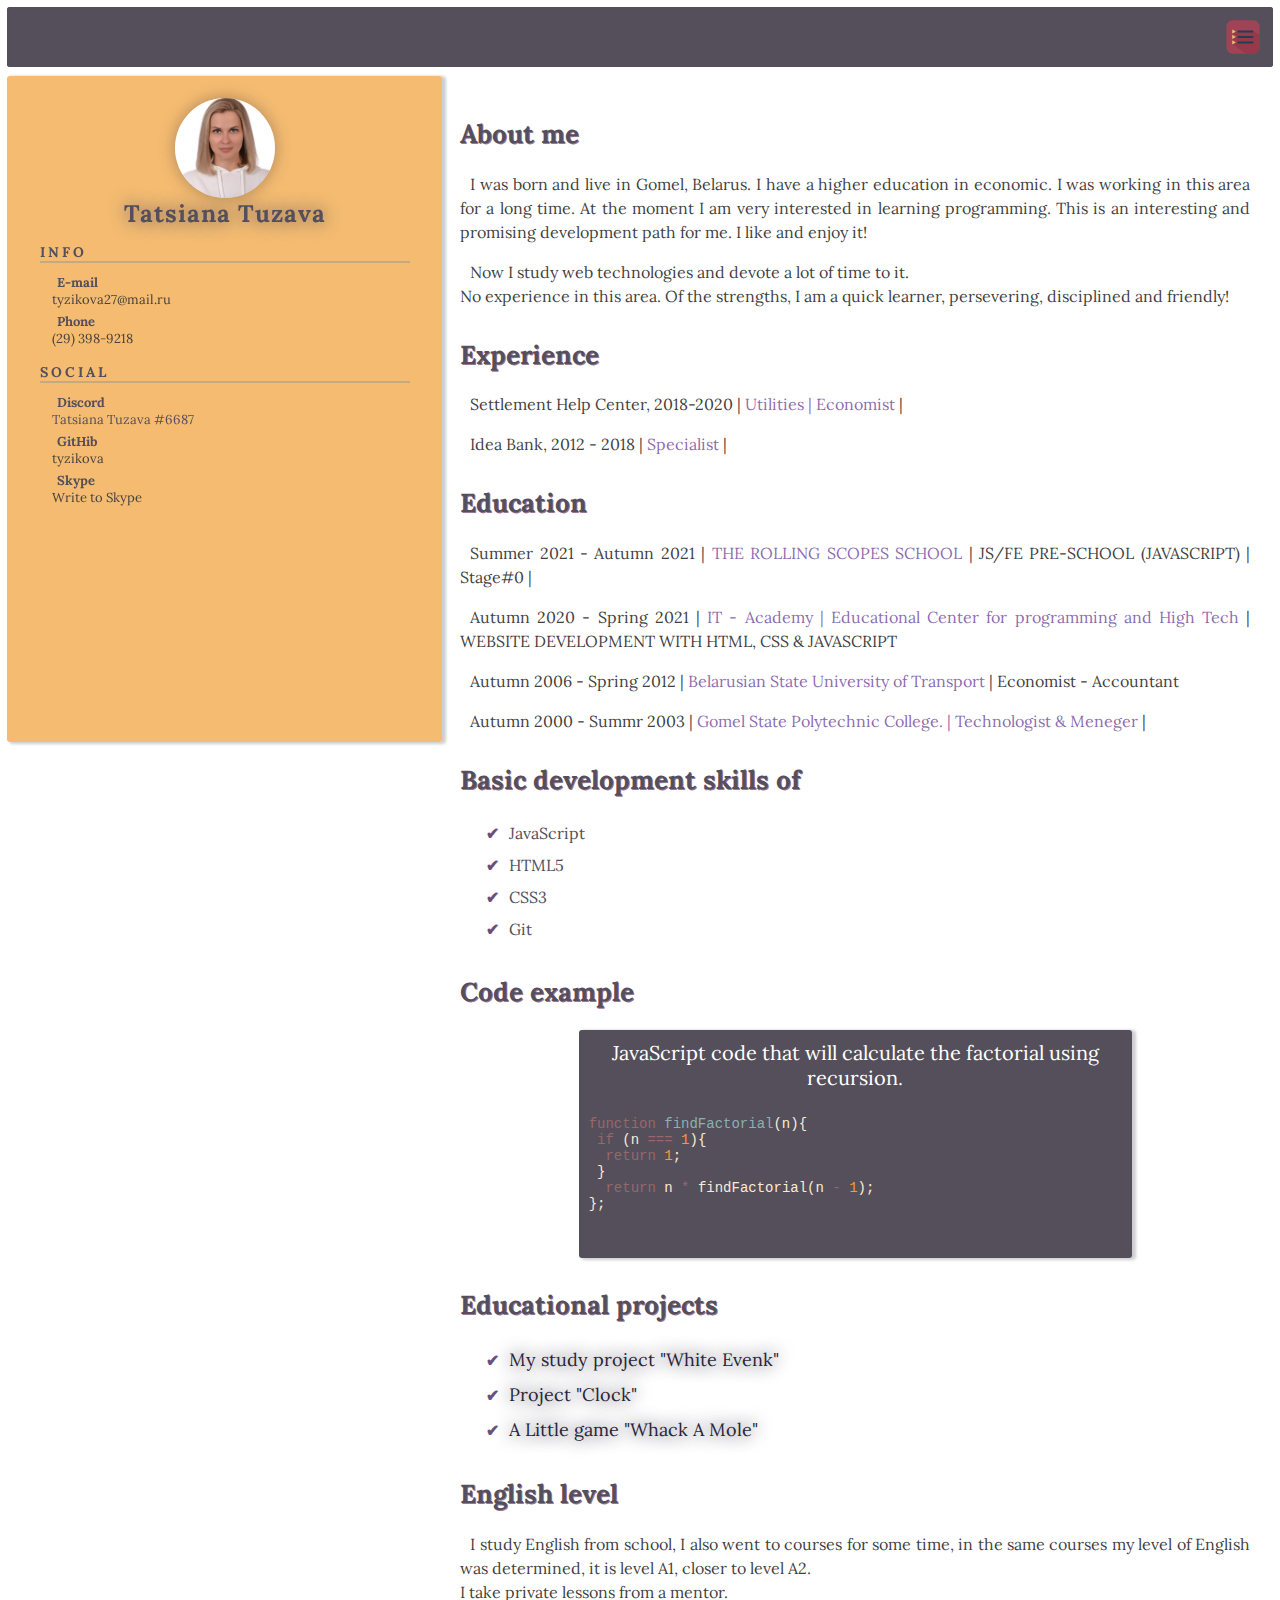
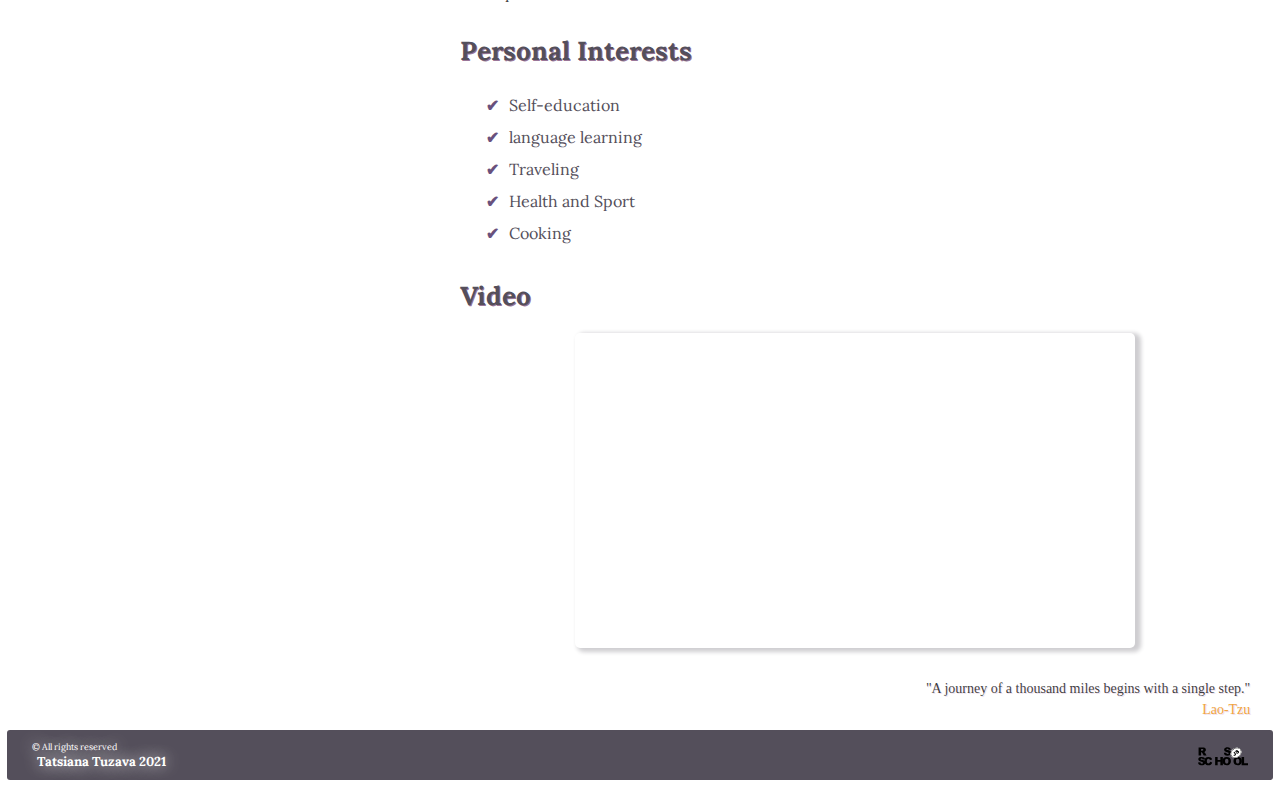
==== commit 9cfe9a5e: "fix: correct css styles" ====
--- a/index.html
+++ b/index.html
@@ -126,7 +126,8 @@
 	</div>
 	  </section>
       <div id="level" class="handmade">
-        <p>"A journey of a thousand miles begins with a single step."<br><em>Lao-Tzu</em></p>
+        <p>"A journey of a thousand miles begins with a single step."</p>
+        <p><em>Lao-Tzu</em></p>
       </div>
     </div>
   </div>
--- a/css/styles.css
+++ b/css/styles.css
@@ -229,6 +229,7 @@
 	font-family: Georgia, 'Times New Roman', Times, serif;
 	text-align: end;
 	text-shadow: 1px 1px 0 rgba(230, 209, 231, 0.67);
+	margin: 0;
 }
 .handmade p em{
 	color: #f0a441;
@@ -385,5 +386,10 @@
 .container-video > iframe{
 	width: 315px;
 	height: 165px;
+	}
+.handmade p:nth-of-type(1){
+	word-break: break-word;
+	font-size: 12px;
+	text-align: center;
 }
 }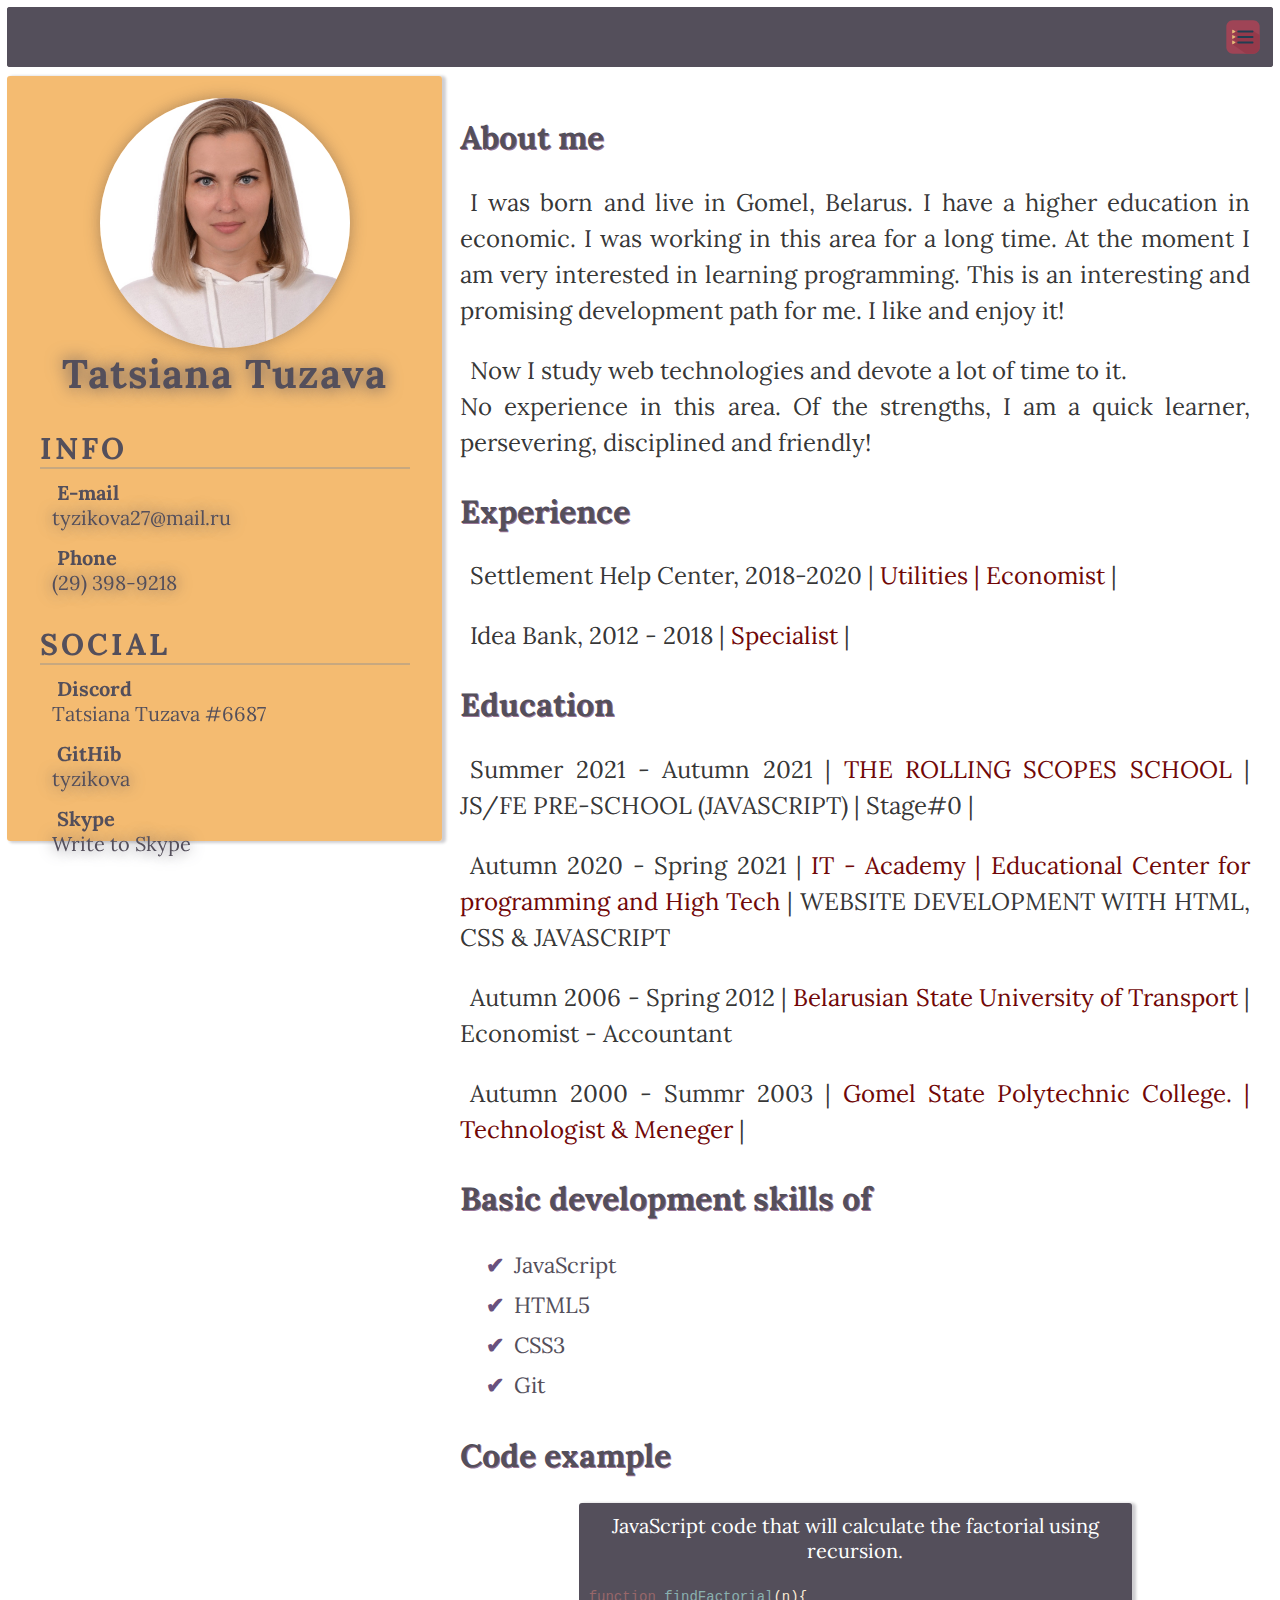
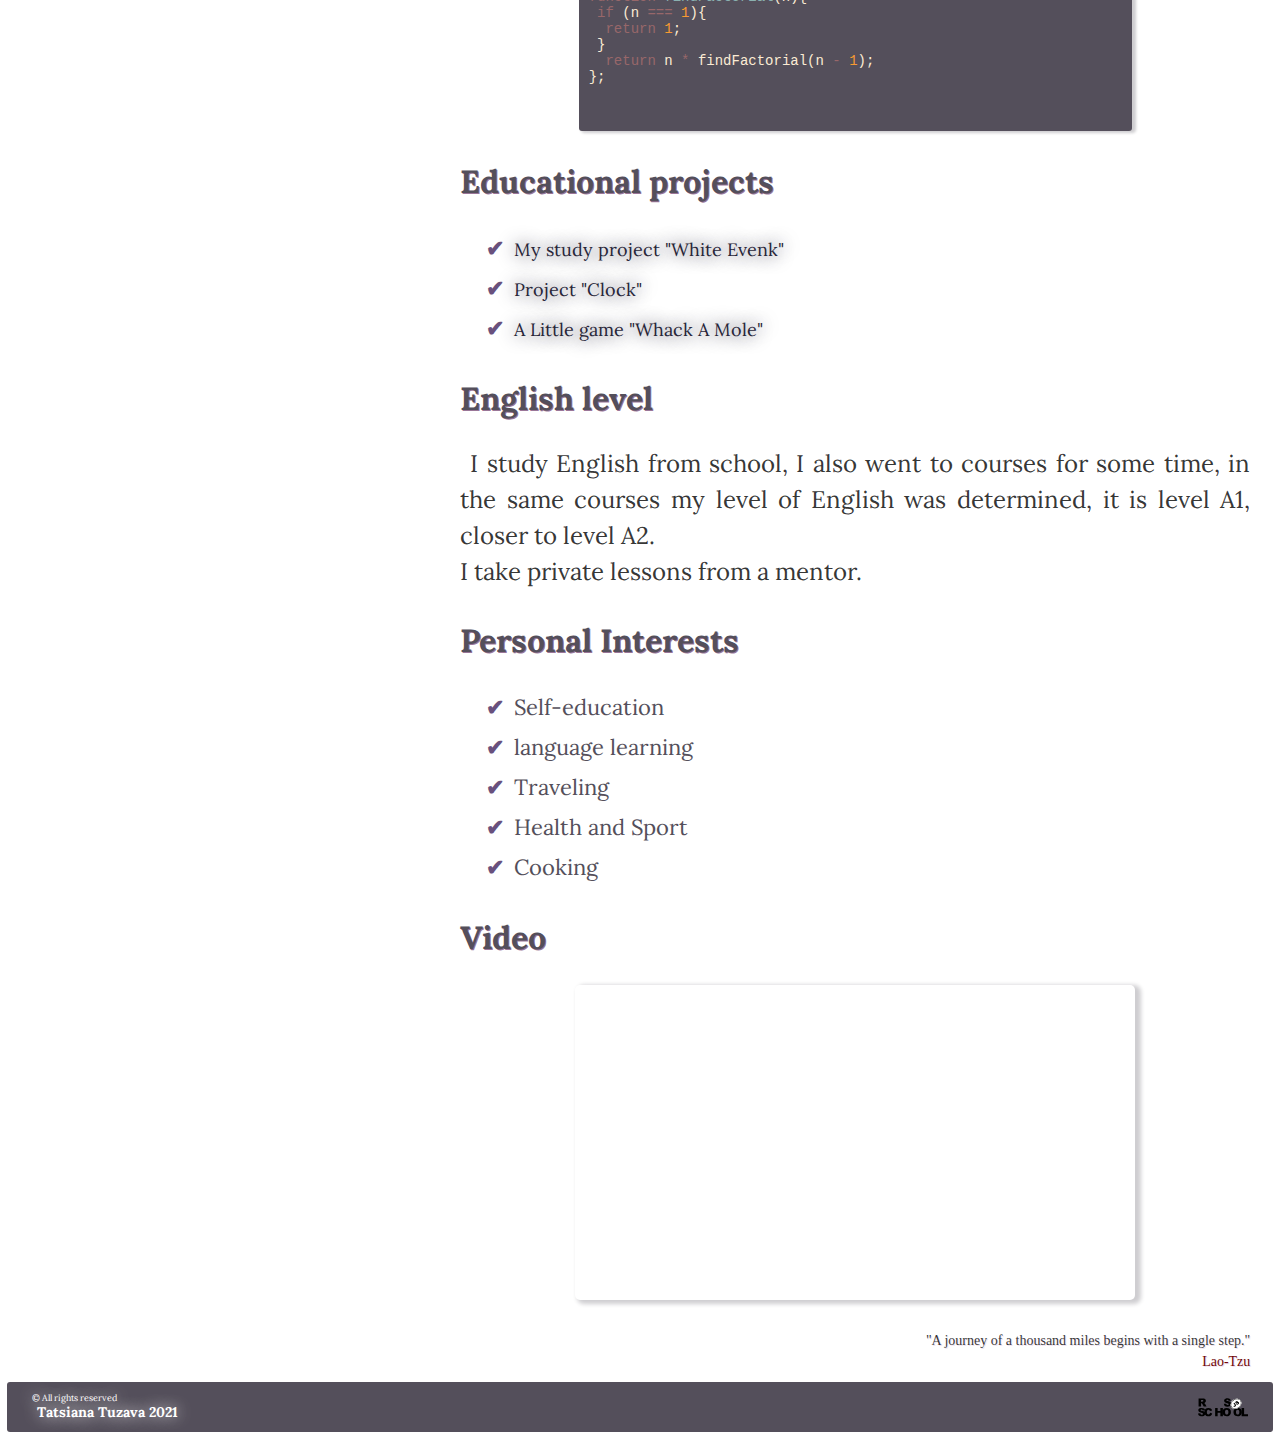
==== commit 6abd746f: "fix: correct html file" ====
--- a/index.html
+++ b/index.html
@@ -137,5 +137,22 @@
       <div class="footerLogo"><a href="https://rs.school/js" target="blank"><img src="image/rs_school_js.svg" alt="rsscool"></a></div>
     </footer>
 	<script src="rainbow-custom.min.js"></script>
+	<script>
+	console.log('- вёрстка валидная +10');
+    console.log('- вёрстка семантическая +20');
+    console.log('- для оформления СV используются css-стили +10');
+    console.log('- фоновый тянется во всю ширину страницы +10');
+    console.log('- вёрстка адаптивная: ни на одном из разрешений экрана до 320px включительно не появляется горизонтальная полоса прокрутки, при этом всё содержание страницы сохраняется +10');
+    console.log('- есть адаптивное бургер-меню. Ссылки в пунктах меню ведут на основные разделы CV. При кликах по пунктам меню реализована плавная прокрутка по якорям. При уменьшении ширины экрана меню становится адаптивным');
+    console.log('- на странице СV присутствует изображение - фото или аватарка автора CV, пропорции изображения не искажены, у изображения есть атрибут alt (может быть пустым) +10');
+    console.log('- контакты для связи и перечень навыков оформлены в виде списка ul > li +10');
+    console.log('- CV содержит контакты для связи, краткую информацию о себе, перечень навыков, информацию об образовании и уровне английского +10');
+    console.log('- CV содержит пример кода +10');
+    console.log('- CV содержит изображения-ссылки на выполненные проекты. При клике по ссылке страница проекта открывается в новой вкладке +10');
+    console.log('- CV выполнено на английском языке +10');
+    console.log('- выполнены требования к Pull Request: есть ссылка на задание, скриншот страницы СV, ссылка на деплой страницы CV на GitHub Pages, выполнена самооценка +10');
+    console.log('- есть видео +10');
+    console.log('- дизайн, оформление, качество выполнения CV не ниже чем в примерах CV, приведённых в материалах к заданию +10');
+	</script>
 </body>
 </html>
--- a/css/styles.css
+++ b/css/styles.css
@@ -64,7 +64,7 @@
     transition: 1s;
 }
 .nav > ul > li > a:hover{
-    color: rgba(144, 110, 178, 0.64);
+    color: #710707;
     cursor: pointer;
 }
 main{
@@ -76,9 +76,11 @@
 	text-shadow: 0 0 15px;
 	font-family: Lora, serif;
 	margin: 0;
+	font-size: 40px;
 }
 h2{
 	text-shadow: 1px 1px 0 rgba(121, 73, 118, 0.75);
+	font-size: 38px;
 }
 h3{
 	border-bottom: 2px solid #96928e7a;
@@ -86,15 +88,18 @@
 	text-transform: uppercase;
 	font-family: Lora, serif;
 	margin-bottom: -5px;
+	font-size: 30px;
 }
 a{
 	font-size: 14px;
 	text-decoration: none;
-	color: #48433D;
+	color: rgb(84, 79, 91);
 	cursor: pointer;
+	text-shadow: 0 0 15px;
+	font-size: 20px;
 }
 a:hover{
-	color: #220554;
+	color: currentColor;
 	font-weight: bold;
 }
 i{
@@ -104,7 +109,7 @@
 	background-color: #f0a441bf;
 	box-shadow: 3px 1px 3px 1px rgba(14, 10, 27, 0.2);
 	border-radius: 3px;
-	height: 74%;
+	height: 85%;
 	top: 76px;
 	min-width: 255px;
 	width: 34%;
@@ -121,9 +126,10 @@
 }
 .name-text ul li{
 	margin-left: -28px;
-	margin-bottom: 5px;
+	margin-bottom: 15px;
 	color: rgb(84, 79, 91);
 	list-style: none;
+	font-size: 20px;
 }
 .me-img{
 	background-image: url(../image/imgP.jpg);
@@ -132,8 +138,8 @@
 	background-repeat: no-repeat;
 	border-radius: 100%;
 	box-shadow: 0 0 1rem rgba(66, 52, 52, 0.4);
-	height: 100px;
-	width: 100px;
+	width: 250px;
+	height: 250px;
 	margin: 0 auto;
 	transition: 1.2s;
 	cursor: pointer;
@@ -160,15 +166,16 @@
 	padding: 10px;
 }
 .inner h2{
-	font-size: 26px;
+	font-size: 32px;
 }
 .inner p{
-	color:rgba(0,0,0,.77);
+	color:rgba(0,0,0,.8);
 	font-size: 16px;
 	line-height: 1.5;
+	font-size: 24px;
 }
 .inner p em{
-	color: rgba(73, 14, 131, 0.64);
+	color: #710707;
 	font-style:normal;
 }
 .inner section{
@@ -185,6 +192,7 @@
 }
 .skill-set li{
     padding:6px;
+	font-size: 22px;
 }
 .skill-set li:before {
     padding-right:10px;
@@ -232,7 +240,7 @@
 	margin: 0;
 }
 .handmade p em{
-	color: #f0a441;
+	color: #710707;
 }
 footer{
 	display: flex;
@@ -254,6 +262,7 @@
 	font-weight: 700;
 	font-family: Lora, sans-serif;
 	text-shadow: 0 0 15px;
+	font-size: 14px;
 }
 .footerLink > i{
 	font-size: 14px;
@@ -283,6 +292,8 @@
 	-ms-filter:"progid:DXImageTransform.Microsoft.Alpha(Opacity=100)";
 	animation:fade-in 50ms ease-in-out 2s forwards}[data-language] code.rainbow,[class^="lang"] code.rainbow,pre [data-language].rainbow,pre [class^="lang"].rainbow{animation:none;
 	transition:opacity 50ms ease-in-out}[data-language] code.loading,[class^="lang"] code.loading,pre [data-language].loading,pre [class^="lang"].loading{animation:none}[data-language] code.rainbow-show,[class^="lang"] code.rainbow-show,pre [data-language].rainbow-show,pre [class^="lang"].rainbow-show{opacity:1}pre{position:relative}pre.loading .preloader div{animation-play-state:running}pre.loading .preloader div:nth-of-type(1){background:#0081f5;animation:fade 1.5s 300ms linear infinite}pre.loading .preloader div:nth-of-type(2){background:#5000f5;animation:fade 1.5s 438ms linear infinite}pre.loading .preloader div:nth-of-type(3){background:#9000f5;animation:fade 1.5s 577ms linear infinite}pre.loading .preloader div:nth-of-type(4){background:#f50419;animation:fade 1.5s 715ms linear infinite}pre.loading .preloader div:nth-of-type(5){background:#f57900;animation:fade 1.5s 853ms linear infinite}pre.loading .preloader div:nth-of-type(6){background:#f5e600;animation:fade 1.5s 992ms linear infinite}pre.loading .preloader div:nth-of-type(7){background:#00f50c;animation:fade 1.5s 1130ms linear infinite}pre .preloader{position:absolute;top:12px;left:10px}pre .preloader div{width:12px;height:12px;border-radius:4px;display:inline-block;margin-right:4px;opacity:0;animation-play-state:paused;animation-fill-mode:forwards}pre{background-color:#000;word-wrap:break-word;margin:0px;padding:10px;color:#fff;font-size:14px;margin-bottom:20px}pre,code{font-family:'Monaco', 'Menlo', courier, monospace}pre{background-color:rgb(84, 79, 91);color:#fbebd4}pre .comment{color:#a57a4c}pre .variable.global,pre .variable.class,pre .variable.instance{color:#dc3958}pre .constant.numeric,pre .constant.language,pre .constant.hex-color,pre .keyword.unit{color:#f79a32}pre .constant,pre .entity,pre .entity.class,pre .support{color:#f06431}pre .constant.symbol,pre .string{color:#889b4a}pre .entity.function,pre .support.css-property,pre .selector{color:#8ab1b0}pre .keyword,pre .storage{color:#98676a}
+
+
 @media screen and (max-width: 1375px){
 .menu-btn{
 	display: flex;
@@ -318,21 +329,12 @@
   opacity: .8;
 	}
 }
-@media screen and (min-width: 770px) {
-.name-text h3{
-	font-size: 14px;
-}
-.name-text h1{
-	font-size: 24px;
-	}
+@media screen and (min-width: 860px){
 .left{
 	position: fixed;
-	}
-.name-text li, a{
-	font-size: 13px;
-}
-}
-@media screen and (max-width: 770px) {
+}
+}
+@media screen and (max-width: 860px) {
 main{
 	flex-wrap: wrap;
 	justify-content: center;
@@ -348,14 +350,6 @@
 h3{
 	margin-bottom: 20px;
 }
-.me-img{
-	width: 200px;
-	height: 200px;
-	margin-top: 10px;
-}
-.name-text li, a{
-	font-size: 16px;
-}
 .handmade {
 	text-align: end;
 	margin-top: 20px;
@@ -365,10 +359,9 @@
 	font-size: 14px;
 	margin-left: 15px;
 }
-.name-text ul li{
-		font-size: 14px;
-		margin-bottom: 10px;
-	}
+.name-text ul li, a{
+	font-size: 26px;
+}
 .video-content{
 	display: none;
 	}
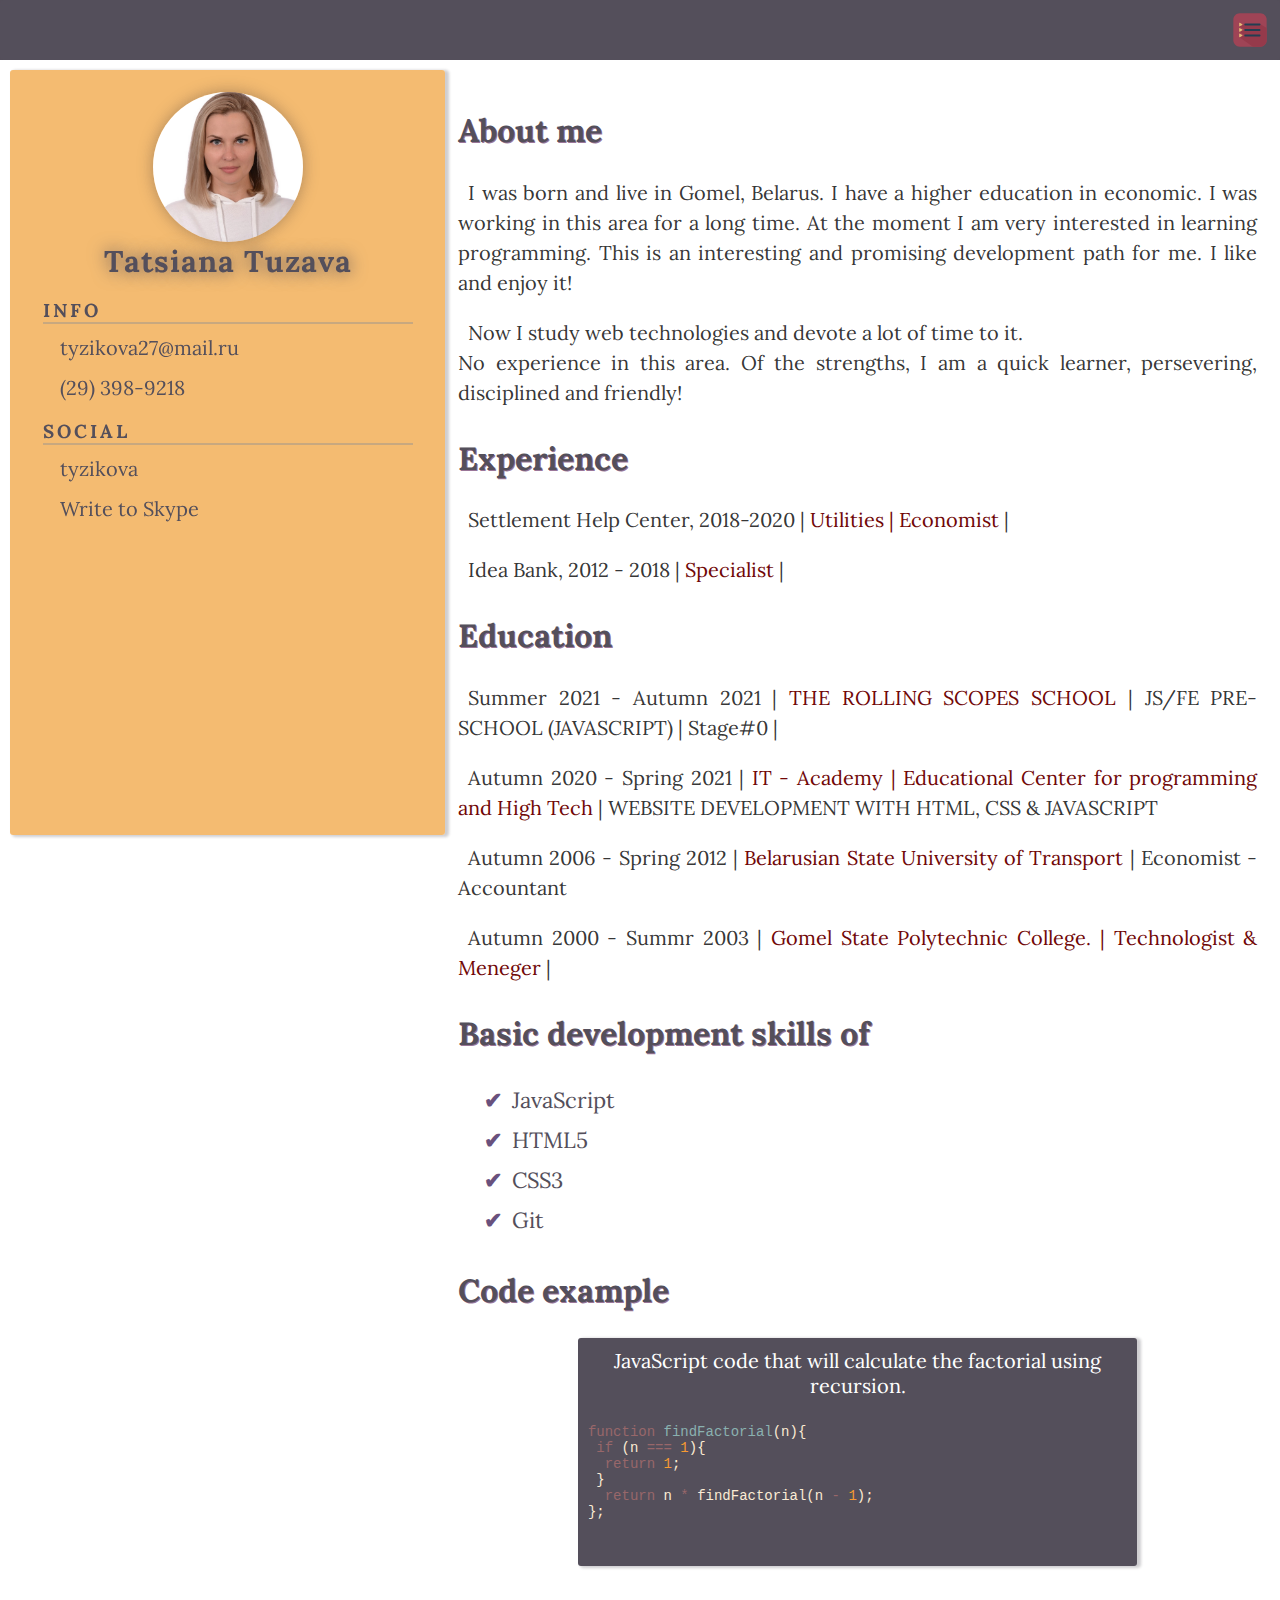
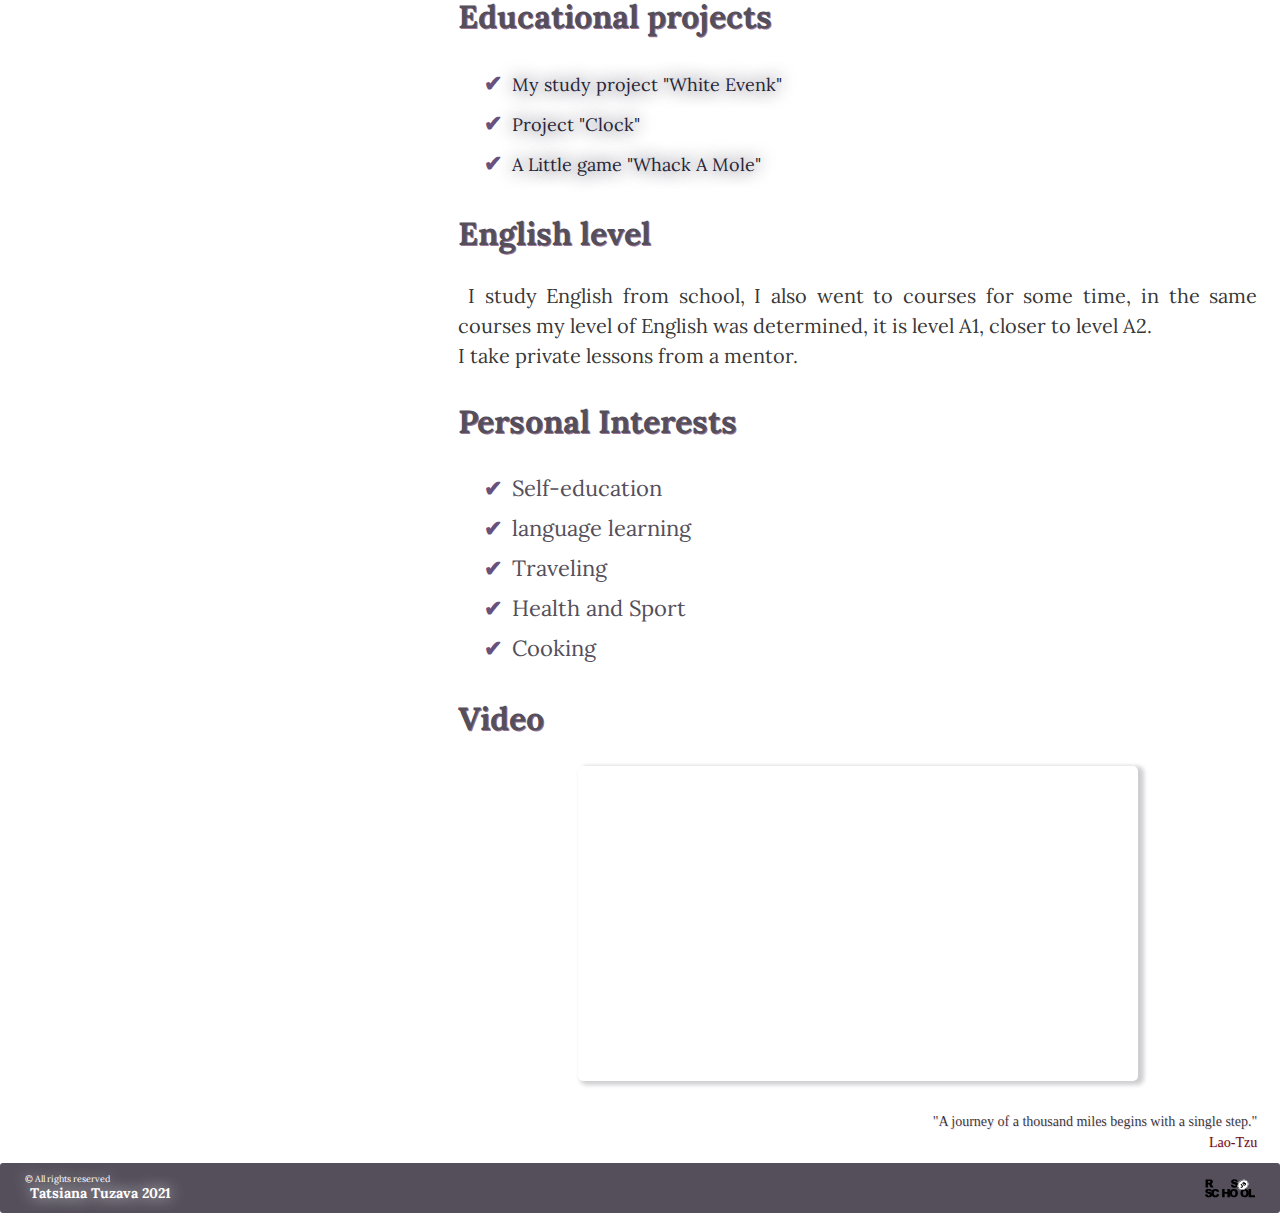
==== commit e1f1c987: "fix; correct css styles" ====
--- a/index.html
+++ b/index.html
@@ -37,14 +37,13 @@
         <h1>Tatsiana <em>Tuzava</em></h1>
         <h3>Info</h3>
         <ul>
-          <li><i class="fas fa-envelope-open"></i> <b>E-mail</b><br><a href="mailto:tyzikova27@mail.ru">tyzikova27@mail.ru</a></li> 
-          <li><i class="fas fa-phone"></i> <b>Phone</b><br><a href="tel:+375293989218">(29) 398-9218</a></li>
+          <li><i class="fas fa-envelope-open"></i> <a href="mailto:tyzikova27@mail.ru">tyzikova27@mail.ru</a></li> 
+          <li><i class="fas fa-phone"></i> <a href="tel:+375293989218">(29) 398-9218</a></li>
         </ul>
         <h3>Social</h3>
-        <ul>
-          <li><i class="fab fa-discord"></i> <b>Discord</b><br>Tatsiana Tuzava #6687</li> 
-          <li><i class="fab fa-github"></i> <b>GitHib</b><br><a href="https://github.com/tyzikova" target="blanc">tyzikova</a></li>
-          <li><i class="fab fa-skype"></i> <b>Skype</b><br><a href="Skype:(tyzikova27)?(chat)">Write to Skype</a></li>
+        <ul> 
+          <li><i class="fab fa-github"></i> <a href="https://github.com/tyzikova" target="blanc">tyzikova</a></li>
+          <li><i class="fab fa-skype"></i> <a href="Skype:(tyzikova27)?(chat)">Write to Skype</a></li>
         </ul>
     </div>
     </div>
--- a/css/styles.css
+++ b/css/styles.css
@@ -5,7 +5,6 @@
 	margin: 0 auto;
 	color: rgb(84, 79, 91);
 	font-family: Lora, serif;
-	padding: 7px;
 }
 header{
 	height: 60px;
@@ -13,7 +12,6 @@
 	top: 0;
 	z-index: 1;
 	background-color: rgb(84, 79, 91);
-	border-radius: 3px;
 	margin-bottom: 10px;
 }
 .header-section{
@@ -76,11 +74,11 @@
 	text-shadow: 0 0 15px;
 	font-family: Lora, serif;
 	margin: 0;
-	font-size: 40px;
+	font-size: 30px;
 }
 h2{
 	text-shadow: 1px 1px 0 rgba(121, 73, 118, 0.75);
-	font-size: 38px;
+	font-size: 28px;
 }
 h3{
 	border-bottom: 2px solid #96928e7a;
@@ -88,14 +86,12 @@
 	text-transform: uppercase;
 	font-family: Lora, serif;
 	margin-bottom: -5px;
-	font-size: 30px;
 }
 a{
 	font-size: 14px;
 	text-decoration: none;
 	color: rgb(84, 79, 91);
 	cursor: pointer;
-	text-shadow: 0 0 15px;
 	font-size: 20px;
 }
 a:hover{
@@ -109,9 +105,9 @@
 	background-color: #f0a441bf;
 	box-shadow: 3px 1px 3px 1px rgba(14, 10, 27, 0.2);
 	border-radius: 3px;
+	top: 70px;
+	min-width: 255px;
 	height: 85%;
-	top: 76px;
-	min-width: 255px;
 	width: 34%;
 }
 .right{
@@ -129,7 +125,6 @@
 	margin-bottom: 15px;
 	color: rgb(84, 79, 91);
 	list-style: none;
-	font-size: 20px;
 }
 .me-img{
 	background-image: url(../image/imgP.jpg);
@@ -138,8 +133,8 @@
 	background-repeat: no-repeat;
 	border-radius: 100%;
 	box-shadow: 0 0 1rem rgba(66, 52, 52, 0.4);
-	width: 250px;
-	height: 250px;
+	width: 150px;
+	height: 150px;
 	margin: 0 auto;
 	transition: 1.2s;
 	cursor: pointer;
@@ -172,7 +167,7 @@
 	color:rgba(0,0,0,.8);
 	font-size: 16px;
 	line-height: 1.5;
-	font-size: 24px;
+	font-size: 20px;
 }
 .inner p em{
 	color: #710707;
@@ -332,6 +327,7 @@
 @media screen and (min-width: 860px){
 .left{
 	position: fixed;
+	left: 10px;
 }
 }
 @media screen and (max-width: 860px) {
@@ -342,6 +338,7 @@
 .left{
 	width: 100%;
 	min-height: 655px;
+	margin: 10px;
 }
 .right{
 	width: 100%;
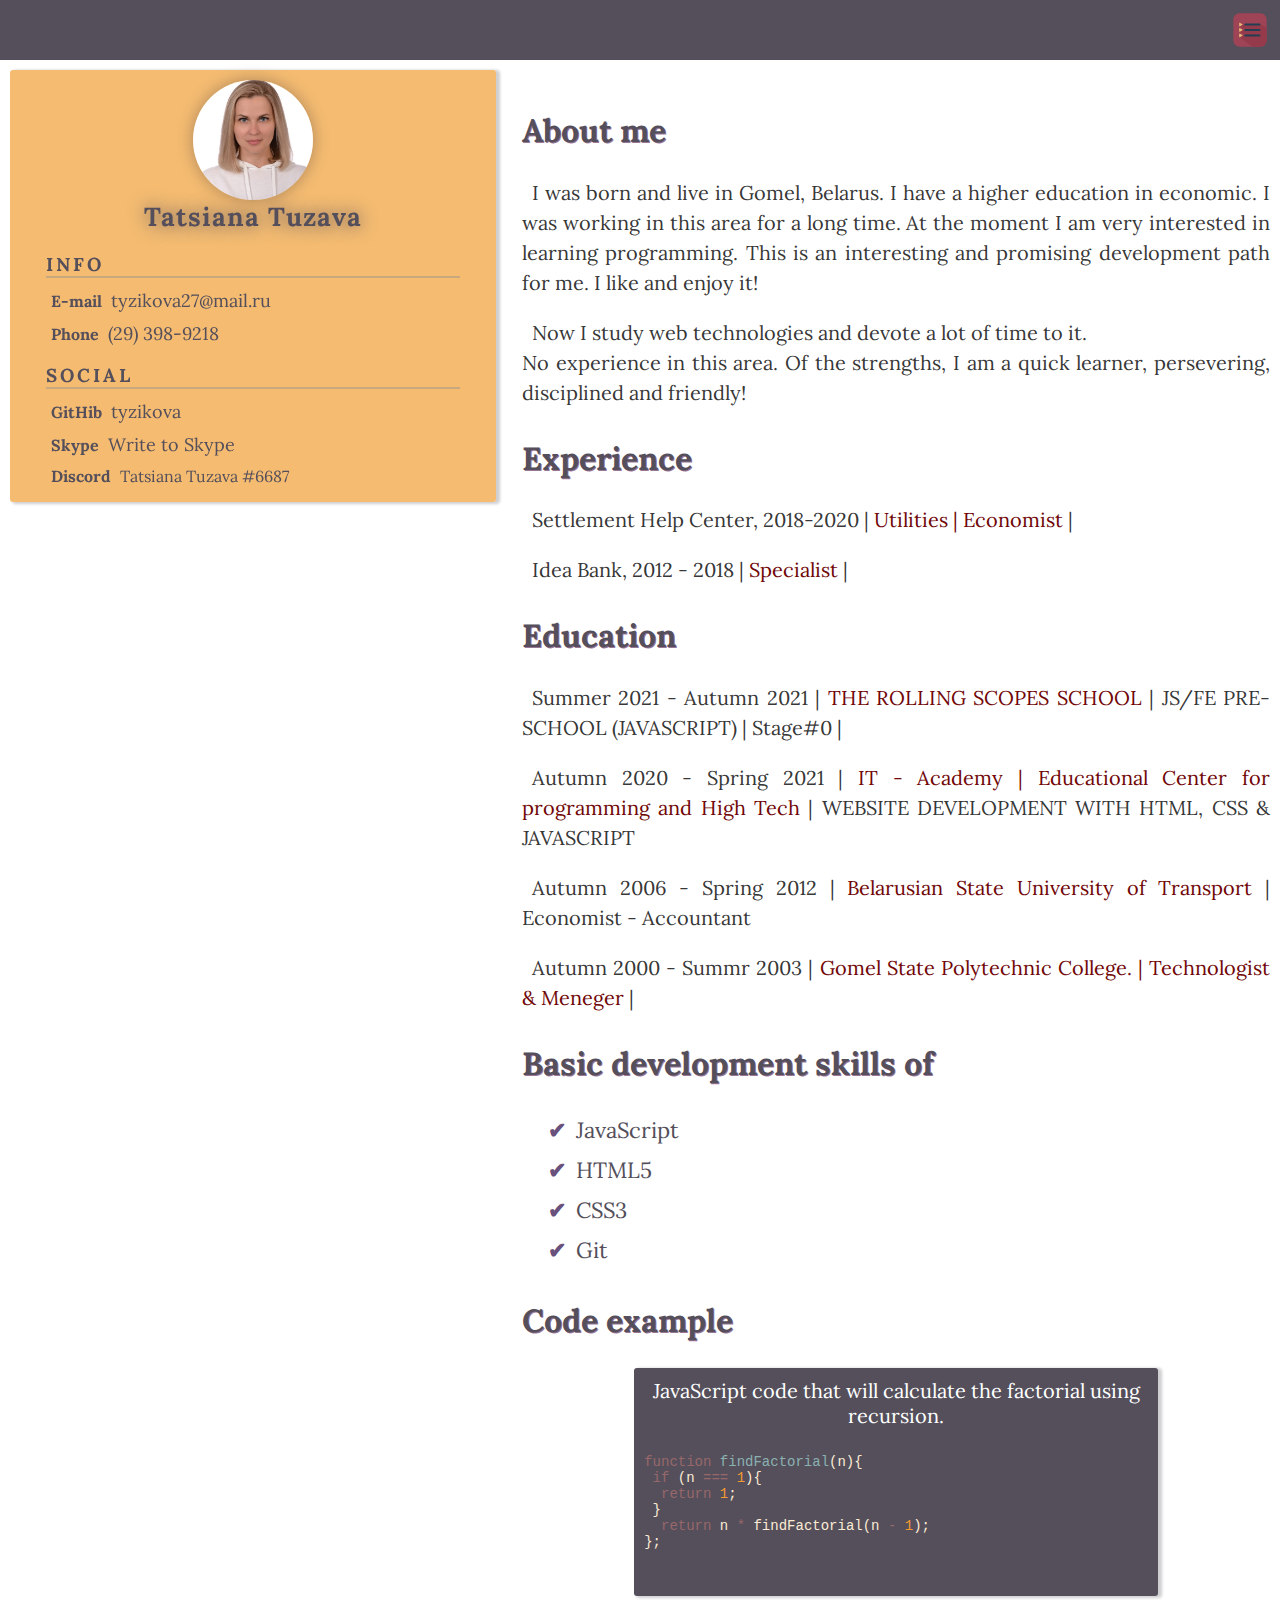
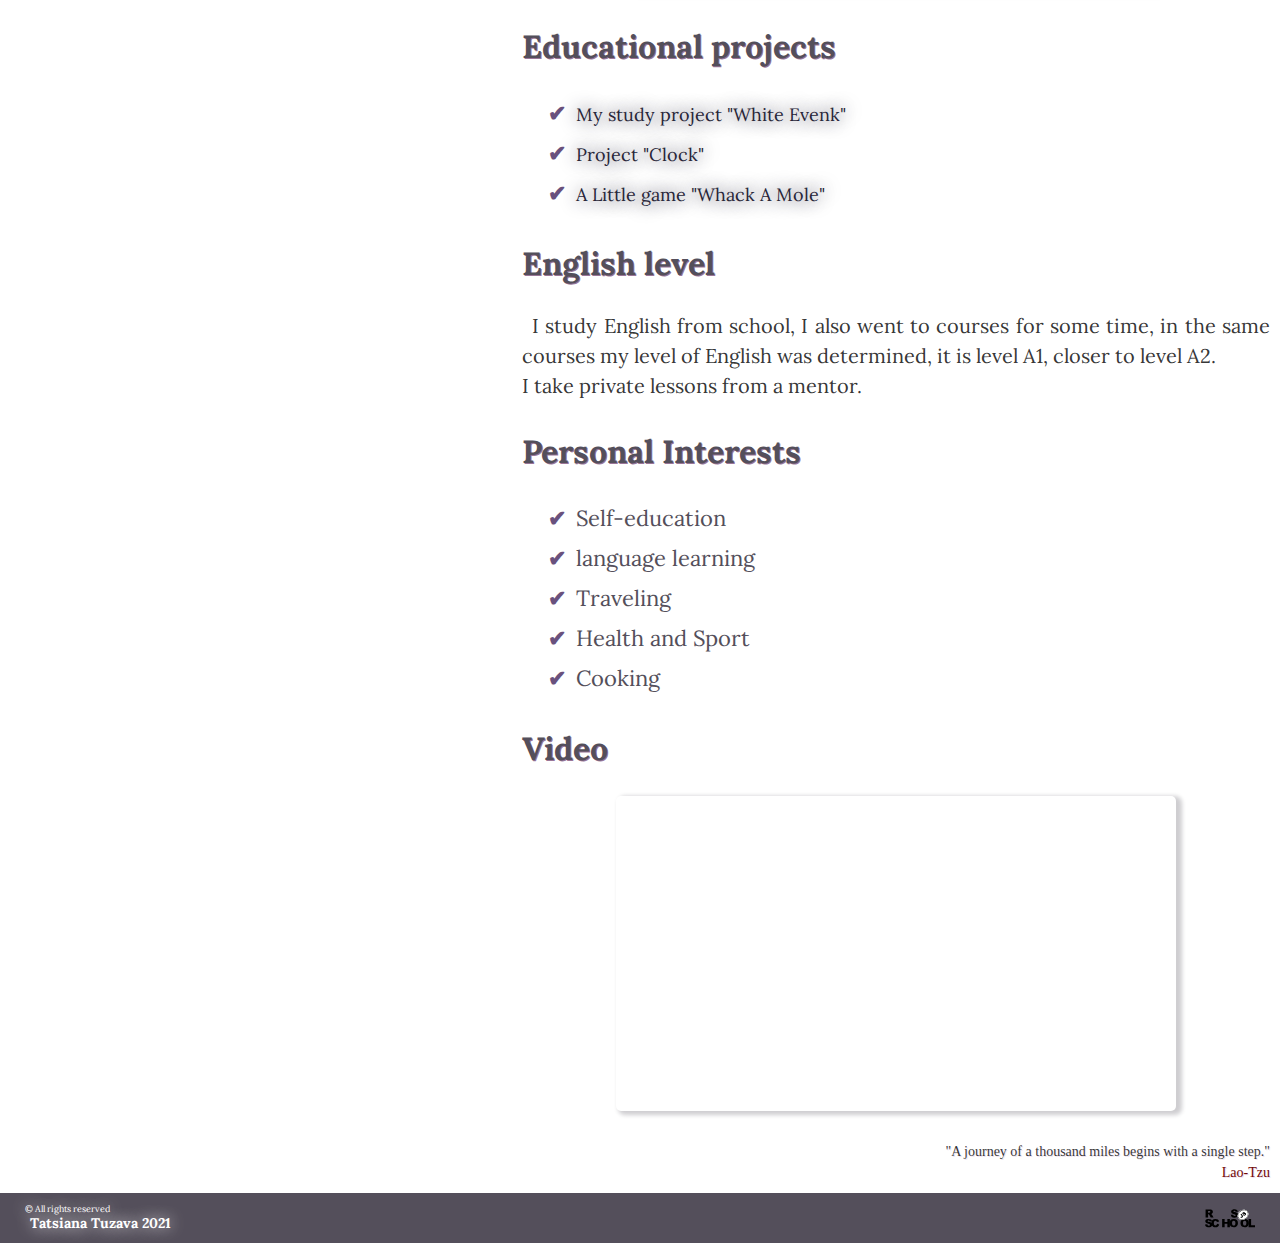
==== commit b089ede9: "fix: correct info social" ====
--- a/index.html
+++ b/index.html
@@ -37,13 +37,14 @@
         <h1>Tatsiana <em>Tuzava</em></h1>
         <h3>Info</h3>
         <ul>
-          <li><i class="fas fa-envelope-open"></i> <a href="mailto:tyzikova27@mail.ru">tyzikova27@mail.ru</a></li> 
-          <li><i class="fas fa-phone"></i> <a href="tel:+375293989218">(29) 398-9218</a></li>
+          <li><i class="fas fa-envelope-open"></i> <b>E-mail</b> <i class="fas fa-hand-point-right"></i><a href="mailto:tyzikova27@mail.ru">tyzikova27@mail.ru</a></li> 
+          <li><i class="fas fa-phone"></i> <b>Phone</b> <i class="fas fa-hand-point-right"></i><a href="tel:+375293989218">(29) 398-9218</a></li>
         </ul>
         <h3>Social</h3>
-        <ul> 
-          <li><i class="fab fa-github"></i> <a href="https://github.com/tyzikova" target="blanc">tyzikova</a></li>
-          <li><i class="fab fa-skype"></i> <a href="Skype:(tyzikova27)?(chat)">Write to Skype</a></li>
+        <ul>  
+		  <li><i class="fab fa-github"></i> <b>GitHib</b> <i class="fas fa-hand-point-right"></i><a href="https://github.com/tyzikova" target="blanc">tyzikova</a></li>
+          <li><i class="fab fa-skype"></i> <b>Skype</b> <i class="fas fa-hand-point-right"></i><a href="Skype:(tyzikova27)?(chat)">Write to Skype</a></li>
+		  <li><i class="fab fa-discord"></i> <b>Discord</b> <i class="fas fa-hand-point-right"></i>Tatsiana Tuzava #6687</li>
         </ul>
     </div>
     </div>
--- a/css/styles.css
+++ b/css/styles.css
@@ -74,7 +74,7 @@
 	text-shadow: 0 0 15px;
 	font-family: Lora, serif;
 	margin: 0;
-	font-size: 30px;
+	font-size: 26px;
 }
 h2{
 	text-shadow: 1px 1px 0 rgba(121, 73, 118, 0.75);
@@ -92,7 +92,7 @@
 	text-decoration: none;
 	color: rgb(84, 79, 91);
 	cursor: pointer;
-	font-size: 20px;
+	font-size: 18px;
 }
 a:hover{
 	color: currentColor;
@@ -107,24 +107,28 @@
 	border-radius: 3px;
 	top: 70px;
 	min-width: 255px;
-	height: 85%;
-	width: 34%;
+	width: 38%;
 }
 .right{
 	height: 97%;
-	width: 64%;
-	margin-left: 35%;
+	width: 60%;
+	margin-left: 40%;
 }
 .name-hero{
 	display: flex;
 	flex-direction: column;
-	margin: 5% auto;
+	padding-top: 10px;
+}
+.name-text ul{
+	padding-left: 0;
 }
 .name-text ul li{
-	margin-left: -28px;
-	margin-bottom: 15px;
+	margin: 0 0 10px 0;
 	color: rgb(84, 79, 91);
 	list-style: none;
+}
+.name-text ul li:last-child{
+	margin-bottom: 0;
 }
 .me-img{
 	background-image: url(../image/imgP.jpg);
@@ -133,8 +137,8 @@
 	background-repeat: no-repeat;
 	border-radius: 100%;
 	box-shadow: 0 0 1rem rgba(66, 52, 52, 0.4);
-	width: 150px;
-	height: 150px;
+	width: 120px;
+	height: 120px;
 	margin: 0 auto;
 	transition: 1.2s;
 	cursor: pointer;
@@ -242,7 +246,6 @@
 	justify-content: space-between;
 	padding: 5px 25px;
 	background-color: rgb(84, 79, 91);
-	border-radius: 3px;
 	height: 40px;
 	align-items: center;
 }
@@ -340,6 +343,16 @@
 	min-height: 655px;
 	margin: 10px;
 }
+.me-img{
+	width: 200px;
+	height: 200px;
+}
+.name-hero h1{
+	font-size: 36px;
+}
+.name-hero{
+	padding-top: 30px;
+}
 .right{
 	width: 100%;
 	margin-left: 0;
